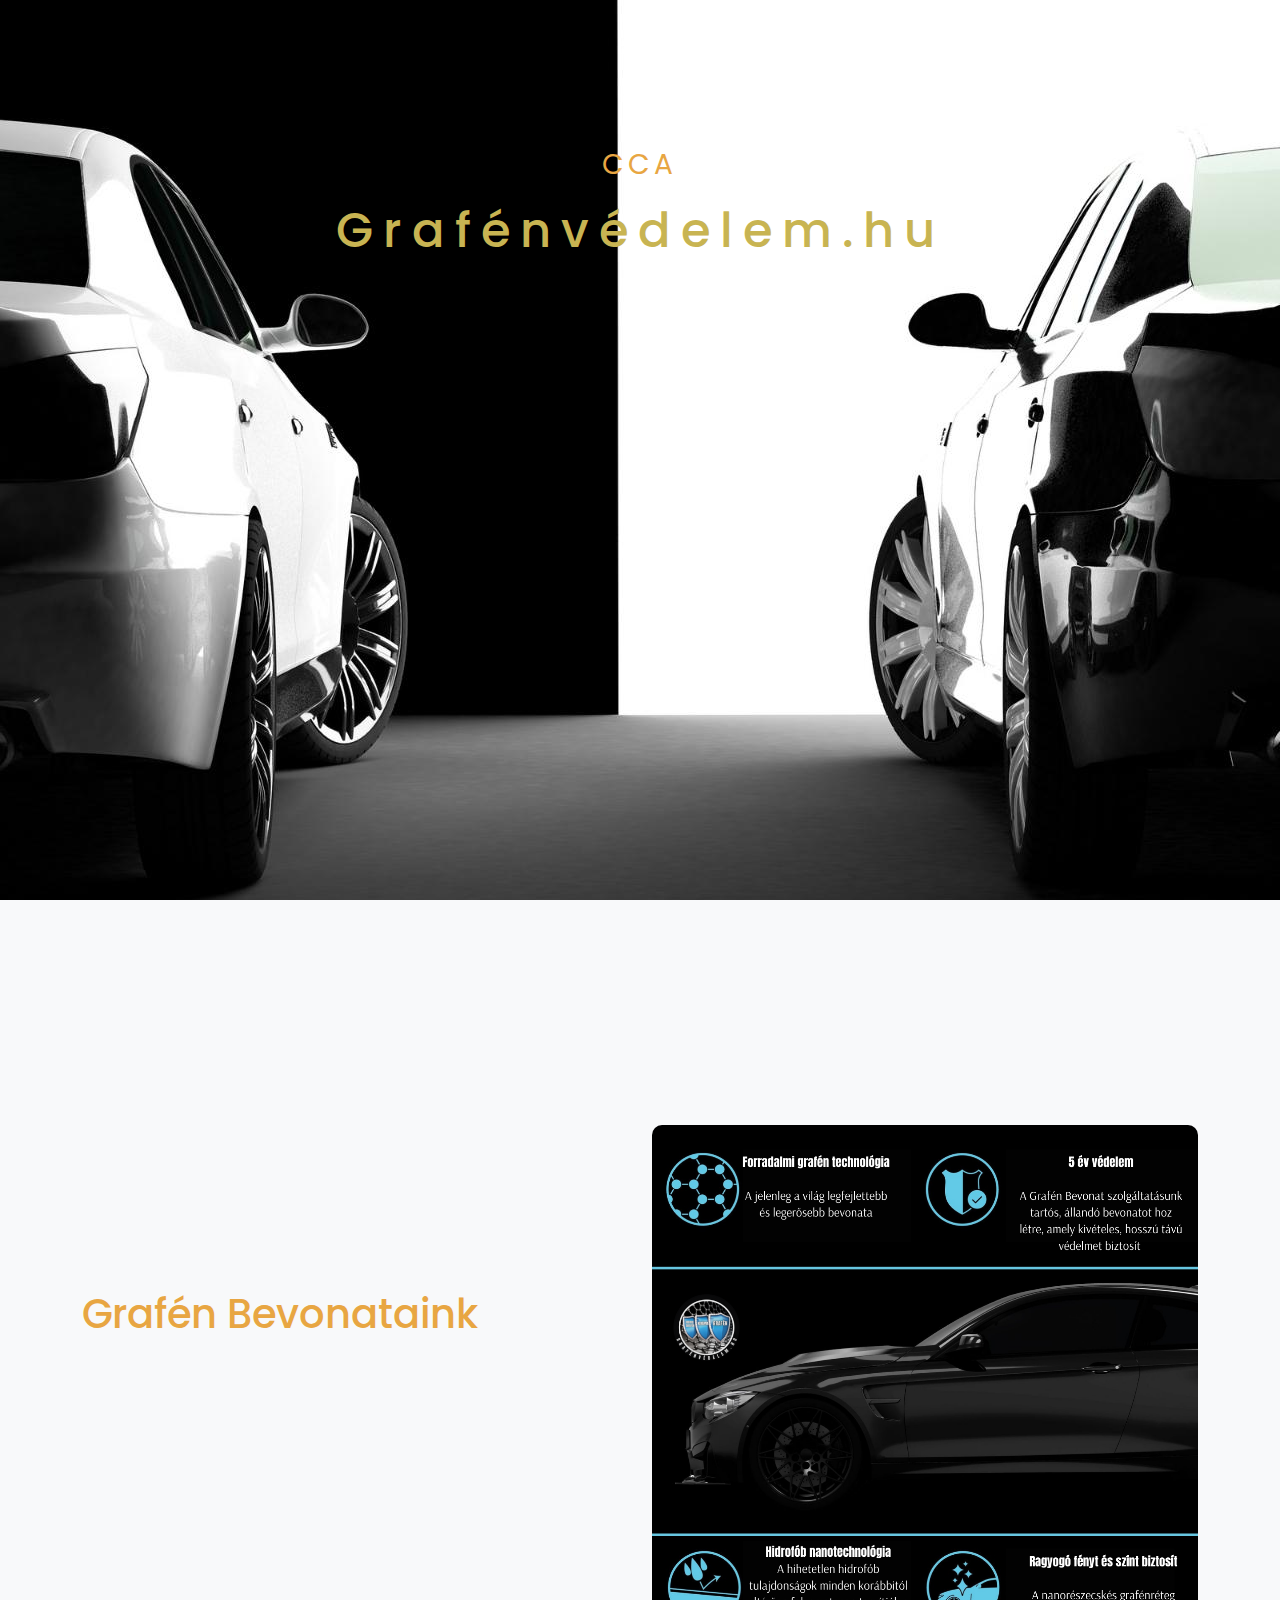
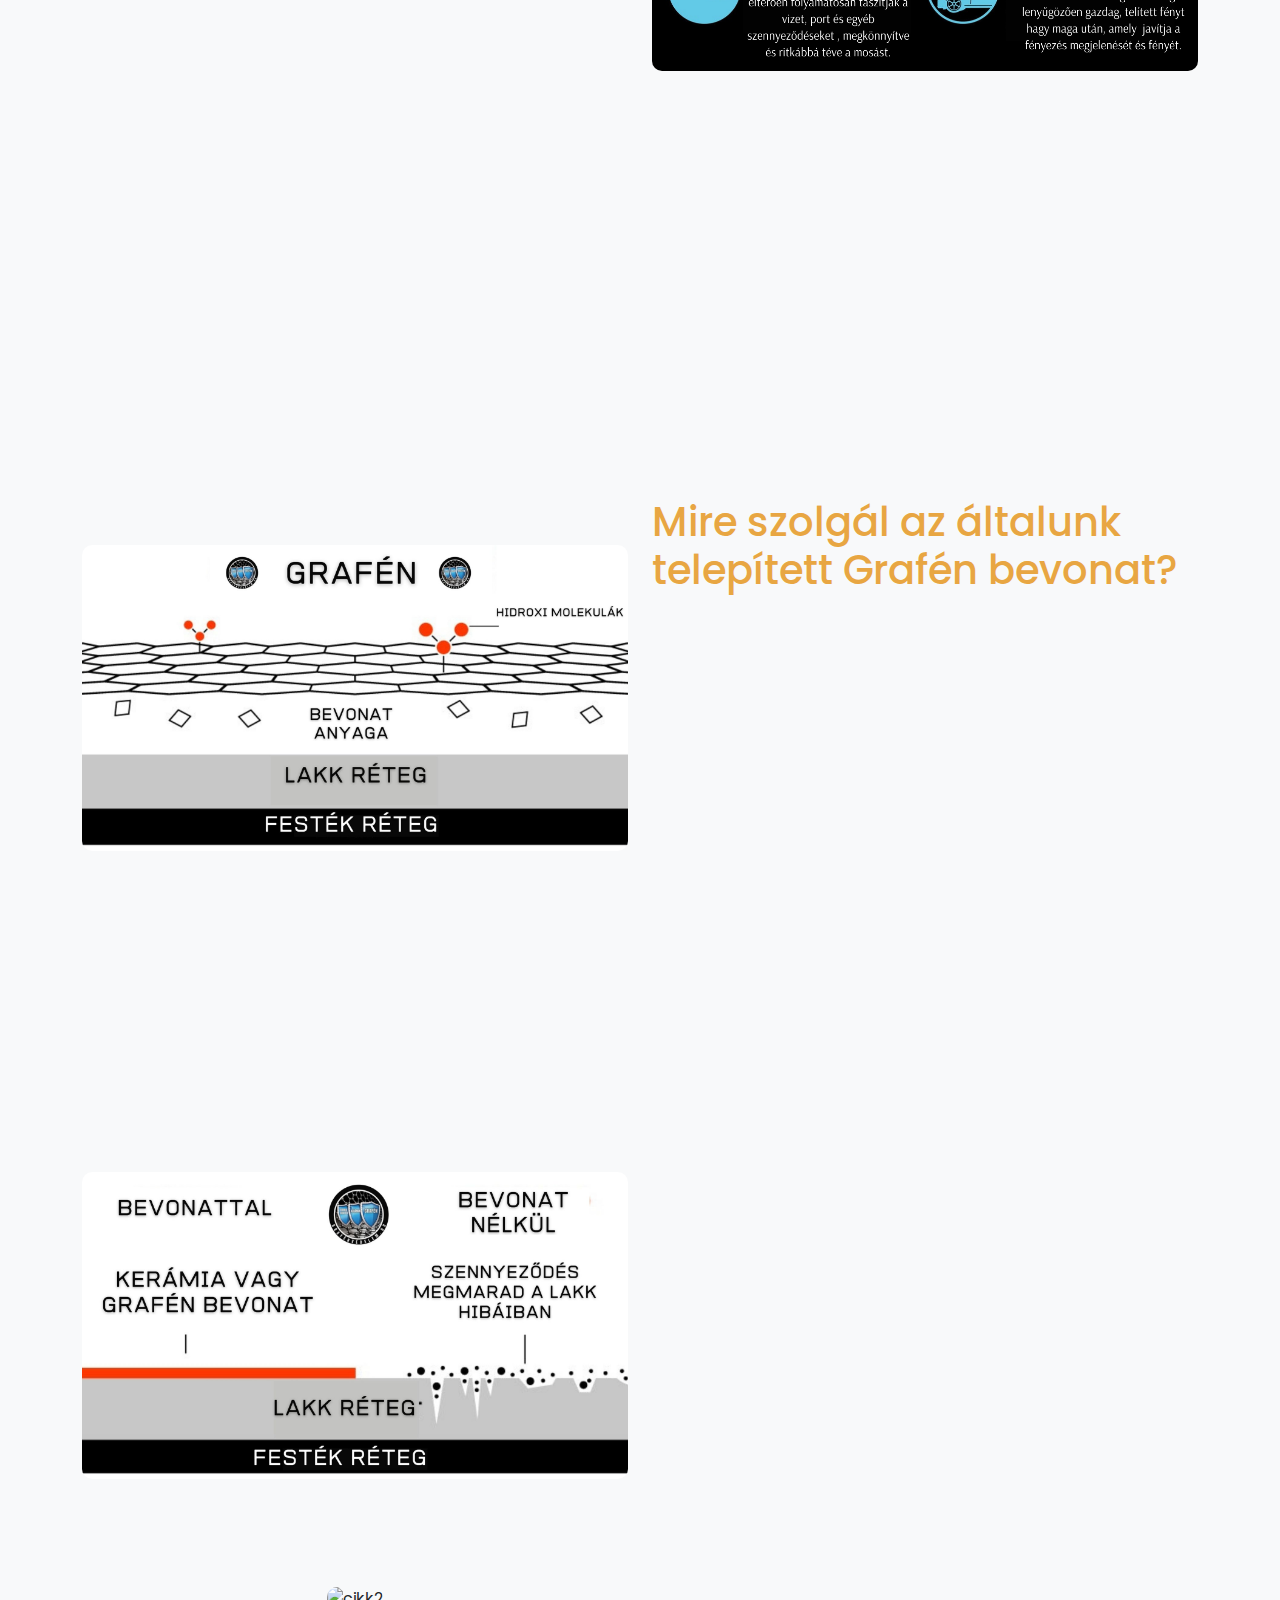
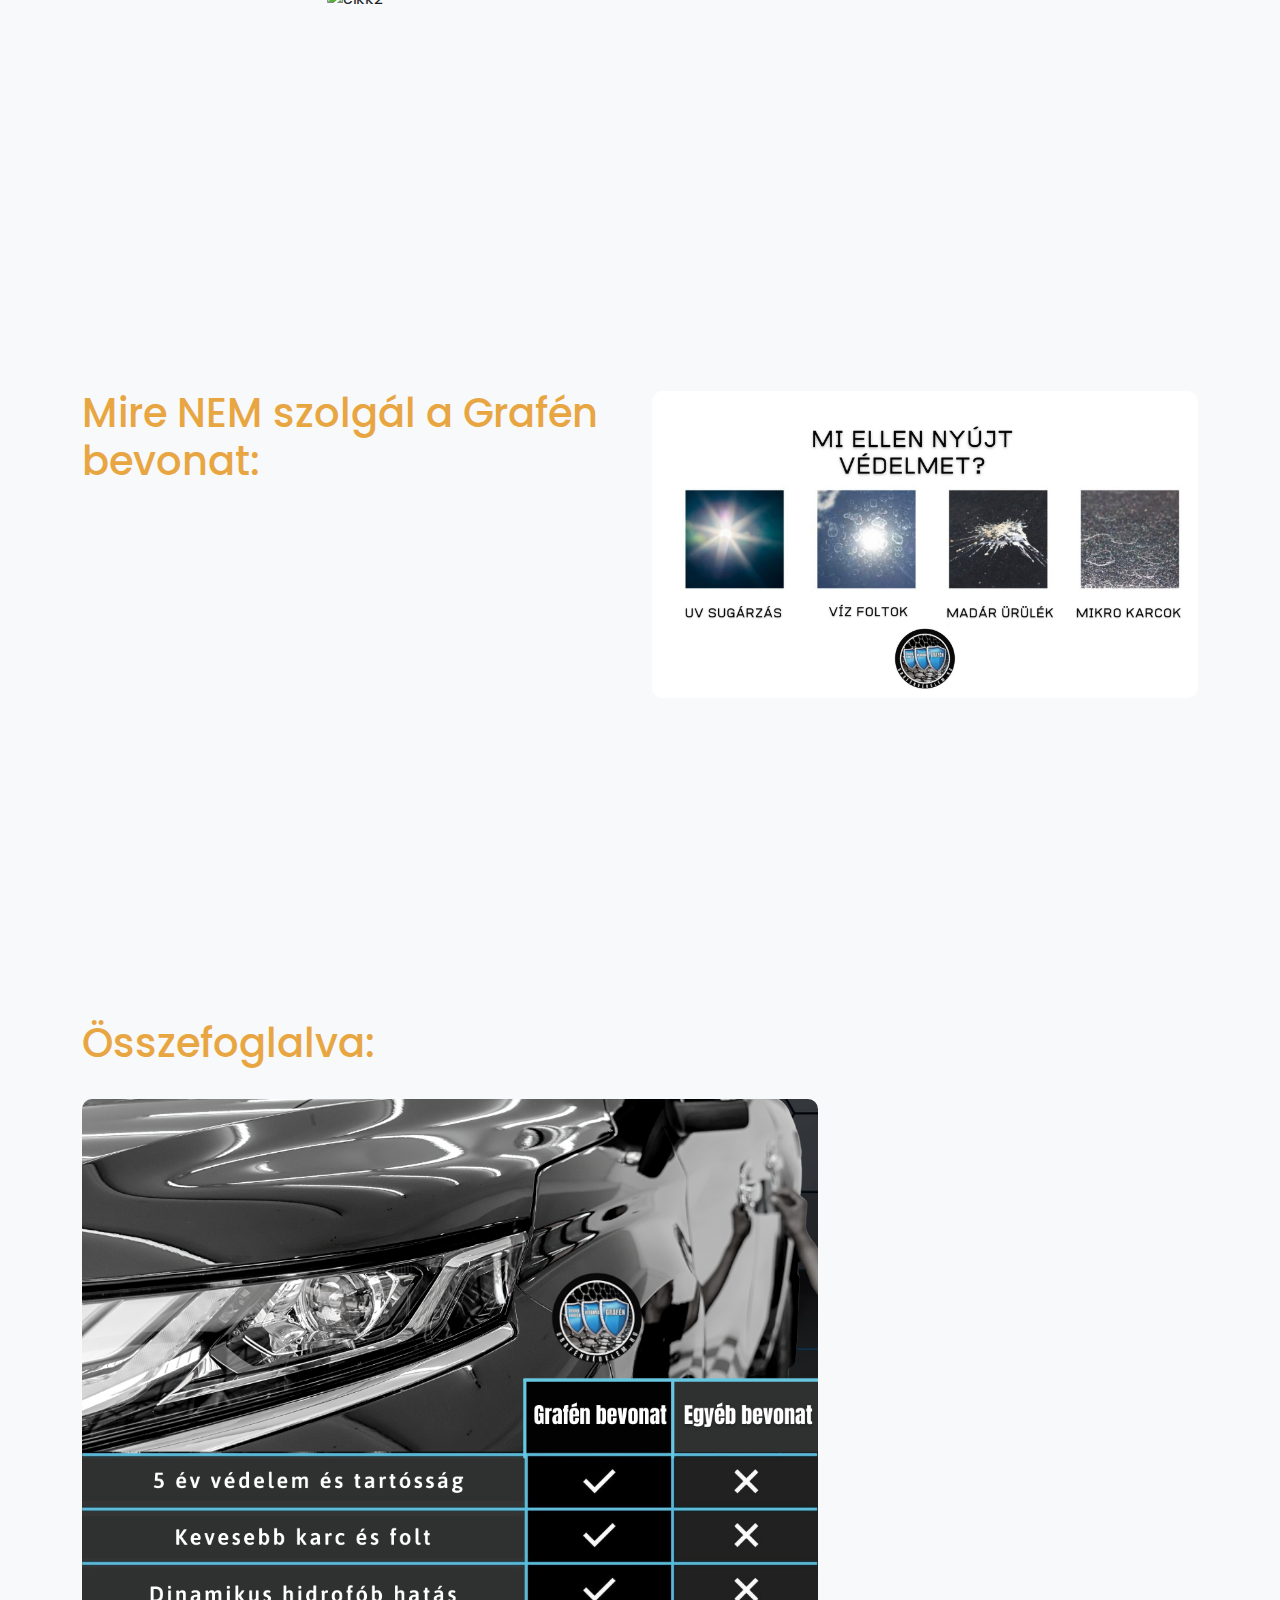
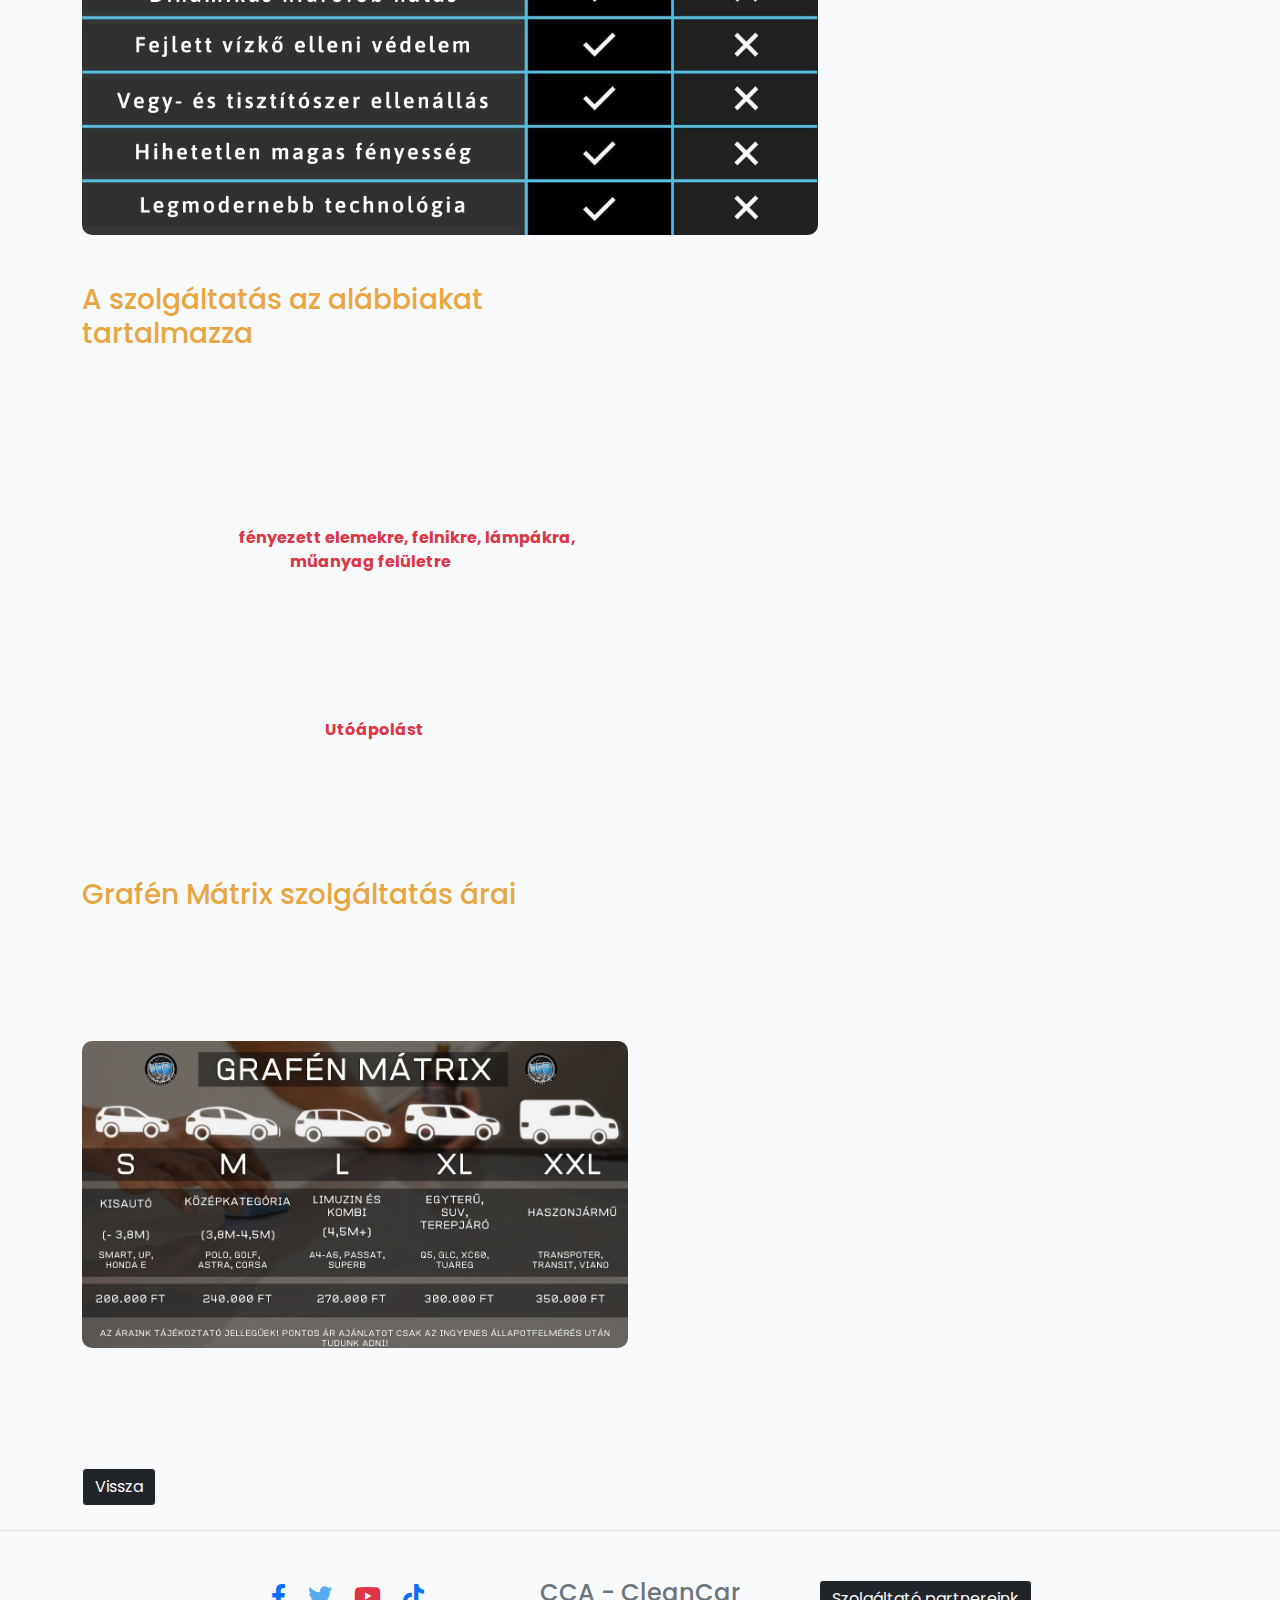
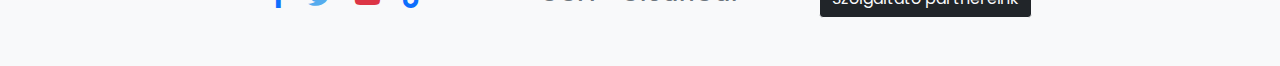
==== grafen.html @ 10a8fc4f "little changed" ====
<!DOCTYPE html>
<html lang="hu">
<head>
  	<title>New Site</title>
  	<meta charset="utf-8">
  	<meta name="viewport" content="width=device-width, initial-scale=1">
  	<link rel="stylesheet" href="css/font-awesome.min.css">
  	<link rel="stylesheet" href="css/bootstrap.min.css">
	
<!-- Vendor CSS Files -->
  <link href="vendor/aos/aos.css" rel="stylesheet">
	
	<link rel="stylesheet" href="css/main.css">
</head>
<body class="bg-light">
	
<!-- Home Section Start -->
	<section class="main py-5">
		<div class="container-lg justify-content-center py-5">
			<div class="row justify-content-center py-5">
				<div class="col-lg-8 text-center">
					<p class="banner-text">CCA</p>
					<h1 class=" mb-5 text-banner">Grafénvédelem.hu</h1>
					
				</div>
			</div>
		</div>
	</section>
<!-- Home Section End -->
	
<!-- SERVICES SECTION START -->
    <section class="home py-5" id="grafen">
        <div class="container-lg">
            <div class="row min-vh-100 align-items-center align-content-center">
                <div class="col-md-6 mt-5 mt-md-0">
                    <div class="home-img text-center">
                      <img src="img/img/grafen/garfen cikk abra1.png" alt="cikk1" width="1080" height="1080" class="mw-100 img-fluid">  
                    </div>
                </div>
                <div class="col-md-6 mt-5 mt-md-0 order-md-first">
                    <div class="home-text">
						<h3 class="fs-1">Grafén Bevonataink</h3>
                       <p class="text-light">Grafén Mátrix bevonatunk lenyűgöző csillogást eredményez, egy olyan felületet, amelyet észrevehetően könnyebb tisztítani, és minimális karbantartást igényel. Ez egy tartós bevonatkezelés, ami a telepítés után folyamatos, kézzelfogható eredményeket szolgáltat. Ezt az eredményt tovább erősíti a folyamatos-, következetes és szakszerű tisztítás és karbantartás.</p>
                    </div>
                </div>
            </div>
			 <div class="row min-vh-100 align-items-center align-content-center">
                <div class="col-md-6 mt-5 mt-md-0">
                    <div class="home-img text-center">
                      <img src="img/img/grafen/lakk_grafen.jpg" alt="cikk2" width="800" height="600" class="mw-100 img-fluid">  
                    </div>
                </div>
                <div class="col-md-6 mt-5 mt-md-0">
                    <div class="home-text">
						<h3 class="fs-1">Mire szolgál az általunk telepített Grafén bevonat?</h3>
						
                       	<p class="text-light">A Grafén Bevonat segítségével hihetetlenül nagy teljesítményű bevonatot várhatunk el, amely a fényesség felső 99 százalékával, rendkívül nagy tartóssággal és hihetetlen hidrofób tulajdonsággal, valamint nagyon egyszerű karbantartással és tisztítással rendelkezik.</p>
						
						<p class="text-light">Mivel a grafén atomok olyan erősen kötődnek egymáshoz, hogy ezek az attribútumok desztillálódnak, és olyan bevonatot hoznak létre, amely megnöveli a kopásállóságot, elősegíti a jobb tapadást több különböző felülethez (festék, üveg, fém, műanyag stb.) valamint növekszik az élettartam. Ez valóban egy univerzális bevonat, amely hihetetlen teljesítménnyel rendelkezik.</p>
                    </div>
                </div>
            </div>
			<div class="row align-items-center align-content-center py-4">
                <div class="col-md-6 mt-5 mt-md-0">
                    <div class="home-img text-center">
                      <img src="img/img/grafen/lakkszennyezodes.jpg" alt="cikk2" width="800" height="600" class="mw-100 img-fluid">  
                    </div>
                </div>
                <div class="col-md-6 mt-5 mt-md-0">
                    <div class="home-text">
						<h3 class="fs-1 text-white"></h3>
						
                       	<p class="text-light">A karbantartás nagyon egyszerű a bevonat fokozott vegyszerállóságának köszönhetően, és nagyobb ellenállást jelent a vízfoltokkal, a madárürülékkel és egyéb környezeti hatásokkal (só, vegyszerek, stb) szemben.</p>
						
						<p class="text-light">A tisztítás könnyű és egyszerű a rendkívül magas vízzel való érintkezési szög miatt, amely öntisztító hatást eredményez, és könnyebben eltávolítja a szennyeződéseket. A szennyeződések egyébiránt nehezebben tapadnak a felülethez, mivel a grafén természetes képessége, hogy egységes bevonatot hoz létre.</p>
                    </div>
                </div>
        	</div>
			<div class="row align-items-center align-content-center py-4">
                <div class="col-md-6 mt-5 mt-md-0">
                    <div class="home-img text-center">
                      <img src="img/img/grafen/vízzelerintkezesiszog.jpg" alt="cikk2" width="1800" height="1012" class="mw-100 img-fluid">  
                    </div>
                </div>
                <div class="col-md-6 mt-5 mt-md-0">
                    <div class="home-text">
						<h3 class="fs-1 text-white"></h3>
						
                       	<p class="text-light">A nagy nyomású vízzel való érintkezési szög nagyobb, gyöngyszerű vízcseppek kisebb méretűek, és elősegítik a felületről történő legördülést. Ezek a legördülő vízcseppek pedig könyebbe lehúzzák a koszt, a szennyeződést. A mosás egyszerűbb, kevesebb időt és erőfeszítést igényel.</p>
                    </div>
                </div>
        	</div>
			 <div class="row min-vh-100 align-items-center align-content-center">
                <div class="col-md-6 mt-5 mt-md-0">
                    <div class="home-img text-center">
                      <img src="img/img/grafen/miellennyujtvedelmet.jpg" alt="cikk1" width="1800" height="1012" class="mw-100 img-fluid">  
                    </div>
                </div>
                <div class="col-md-6 mt-5 mt-md-0 order-md-first">
                    <div class="home-text">
						<h3 class="fs-1">Mire NEM szolgál a Grafén bevonat:</h3>
                       <p class="text-light">Nem szabad elvárni, hogy bármely grafénbevonat bármilyen felületen teljesen karcmentes, maratás-, vízfolt- és szennyeződésbiztos bevonatot biztosítson. Ezek a bevonatok a technológia lenyűgöző teljesítményei, de nem bírják az elhanyagolást, a nem rendeltetésszerű használatot. (erről a kocsi átvételekor részletes tájokoztatót biztosítunk) Enyhébb fizikai behatások ellen biztosítja a védelmet, de a durva karcok ellen (más, hamis reklámokkal ellentétben) nem fog védelmet nyújtani.</p>
                    </div>
                </div>
            </div>
			<div class="row align-items-center">
                <div class="col-md-8 mt-5 mt-md-0">
                    <div class="home-text">
						<h3 class="fs-1 py-4">Összefoglalva:</h3>
                       	<div class="home-img text-center">
                      <img src="img/img/grafen/grafen cikk abra 2.png" alt="cikk1" width="1080" height="1080" class="mw-100 img-fluid">  
                    	</div>
                    </div>
                </div>
			</div>
			<div class="row py-5">
				<div class="col-md-6 mt-5 mt-md-0">
					<div class="list-text">
						<h3>A szolgáltatás az alábbiakat tartalmazza</h3>
						<p class="text-light"><i class="fas fa-circle"></i> Az autó több lépcsős tisztítása.</p>
						<p class="text-light"><i class="fas fa-circle"></i>	Teljes több lépcsős autókozmetika gyurmázás, mélytisztítás és zsírtalanítás.</p>
						<p class="text-light"><i class="fas fa-circle"></i>	Egy vagy több lépcsős polírozás (szükség esetén fényezés korrekció).</p>
						<p class="text-light"><i class="fas fa-circle"></i>	Bevonat felvitele <strong class="text-danger">fényezett elemekre, felnikre, lámpákra,</strong> valamint az összes optikai <strong class="text-danger">műanyag felületre</strong> (külön igény esetén további felületekre is).</p>
						<p class="text-light"><i class="fas fa-circle"></i>	Bevonat eloszlatása és a felesleg visszatörlése a felületről.</p>
						<p class="text-light"><i class="fas fa-circle"></i>	A bevonat pihentetése.</p>
						<p class="text-light"><i class="fas fa-circle"></i>	A szolgáltatás továbbiakban tartalmaz még tájékoztató átadását, illetve két alkalommal történő <strong class="text-danger">Utóápolást</strong> amelyet fél évente célszerű megtenni.</p>
					</div>
				</div>
			</div>
			<div class="row py-5">
				<div class="col-md-6 mt-5 mt-md-0">
					<div class="list-text">
						<h3>Grafén Mátrix szolgáltatás árai</h3>
					  	<p class="small text-light"><i class="fas fa-star-of-life"></i> &nbsp;az árak  tájékoztató jellegűek, nem számítanak hivatalos árajánlatnak, a kategóriaválasztás jogát az autók sokszínűségére való tekintettel fenntartjuk. Amennyiben a kategória és az állapot (+10-20% eltérést jelenthet) helyesen kerül kiválasztásra, úgy a várható bruttó ár egy elvi maximum árat jelöl. Ezért kérje INGYENES állapotfelmérésünk és részletes árajánlatunk!</p>
					</div>
					<div class="home-img text-center">
                      <img src="img/img/grafen/grafen arak.jpg" alt="cikk1" width="1197" height="1197" class="mw-100 img-fluid">  
                    </div>
				</div>
			</div>
          </div>
    </section>
	<div class="container-lg py-4">
		<div class="row align-item-center">
			<div class="col-lg-3 col-md-6">
				<a href="index.html" class="btn btn-outline-light bg-dark">Vissza</a>
			</div>
		</div>
	</div>
<!-- SERVICES SECTION END -->
	
<!-- FOOTER SECTION START -->
	<footer class="footer border-top bg-gradient justify-content-center">
		<div class="container-lg py-4">
			<div class="row justify-content-center text-center">
				<div class="col-lg-3 col-md-6 py-4">
			 		<div class="social-links m-0 fs-4">
                         <!-- Facebook -->
					  <a href="#" class="me-3"><i class="fab fa-facebook-f"></i></a>
						
                         <!-- Twitter -->
					  <a href="#" class="me-3"><i class="fab fa-twitter"></i></a>
						
						<!-- YouTube -->
                      <a href="#" class="text-danger me-3"><i class="fab fa-youtube"></i></a>
                         <a href="#" class="me-3"><i class="fab fa-tiktok"></i></a>
                    </div>
				</div>
				<div class="col-lg-3 col-md-6 py-4">
			 		<div class="logos-text m-0 fs-4 text-light">
                         <h4 class="text-muted">CCA - CleanCar</h4>
                    </div>
				</div>
				<div class="col-lg-3 col-md-6 py-4">
			 		<div class="footer-button m-0 fs-4">
                         <a href="#" class="btn btn-outline-light bg-dark">Szolgáltató partnereink</a>
                    </div>
				</div>
			</div>
		</div>
</footer>
<!-- FOOTER SECTION END -->

 

<!-- Vendor JS Files -->
<script src="js/bootstrap.bundle.min.js"></script>
<script src="vendor/aos/aos.js"></script>
</body>
</html>
---- css/main.css ----
@import url('https://fonts.googleapis.com/css2?family=Poppins:wght@200;300;400&display=swap');

* {
	box-sizing: border-box;
	margin: 0;
	padding: 0;
	font-family: 'Poppins', sans-serif;
}

body {
	background: url("../img/img/12.png");
}

.main {
	background:url("../img/img/kezdokep3.jpg") no-repeat center;
	max-width: 100vw;
	height: 100vh;
}

.banner-text {
	color: rgba(232,166,66,1.00);
	font-size: 1.75rem;
	letter-spacing: 5px;
}

.text-banner {
	color: rgba(200,180,82,1.00);
	font-size: 3rem;
	letter-spacing: 10px;
}


h2 {
  color: black;
	width: 100%;
  white-space: nowrap;
  overflow: hidden;
  animation: animtext 4s steps(80, end); 
  transition: all cubic-bezier(0.1, 0.7, 1.0, 0.1);
}

h3 {
	color: rgba(232,166,66,1.00);
}

img {
	border-radius: 10px;
}

.fa-twitter {
	color: #55acee;
}

@keyframes animtext { 
  from {
      width: 0;
     transition: all 2s ease-in-out;
  } 
}

.banner-text {
}
.text-banner {
}
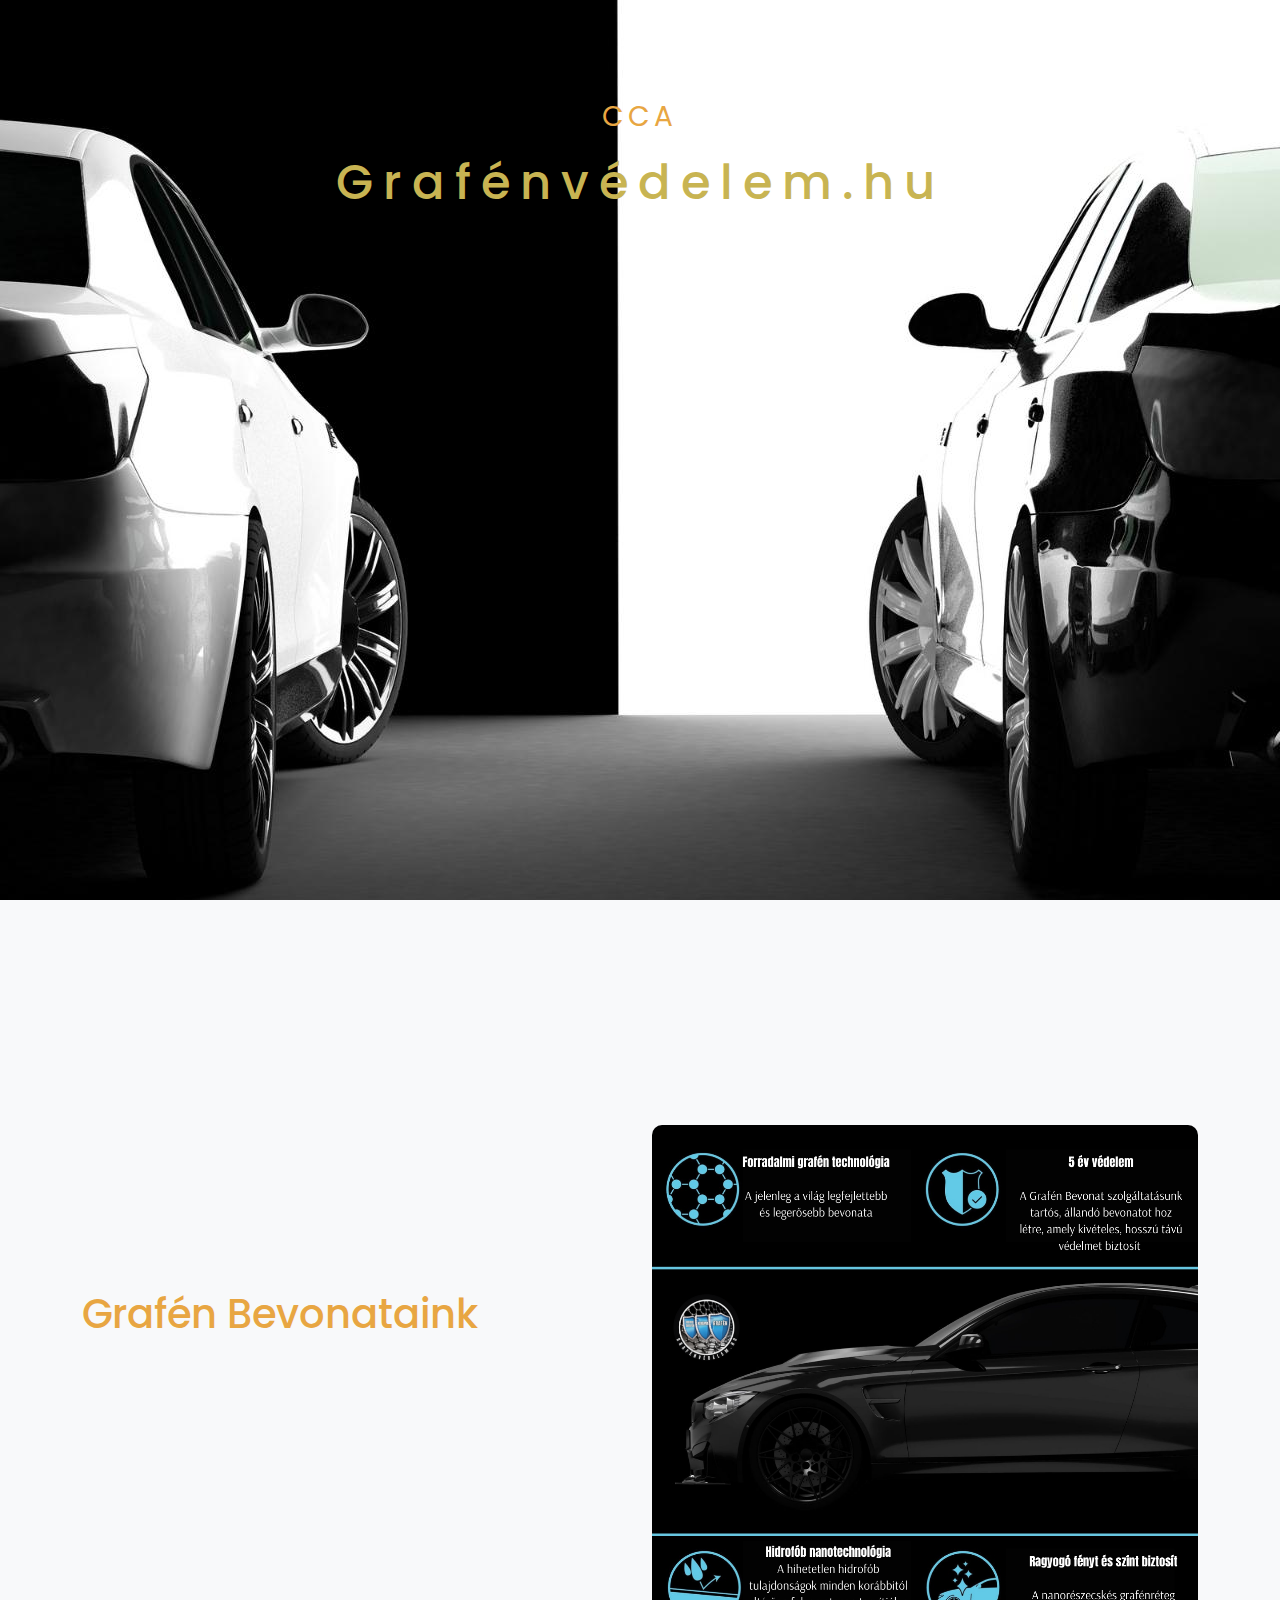
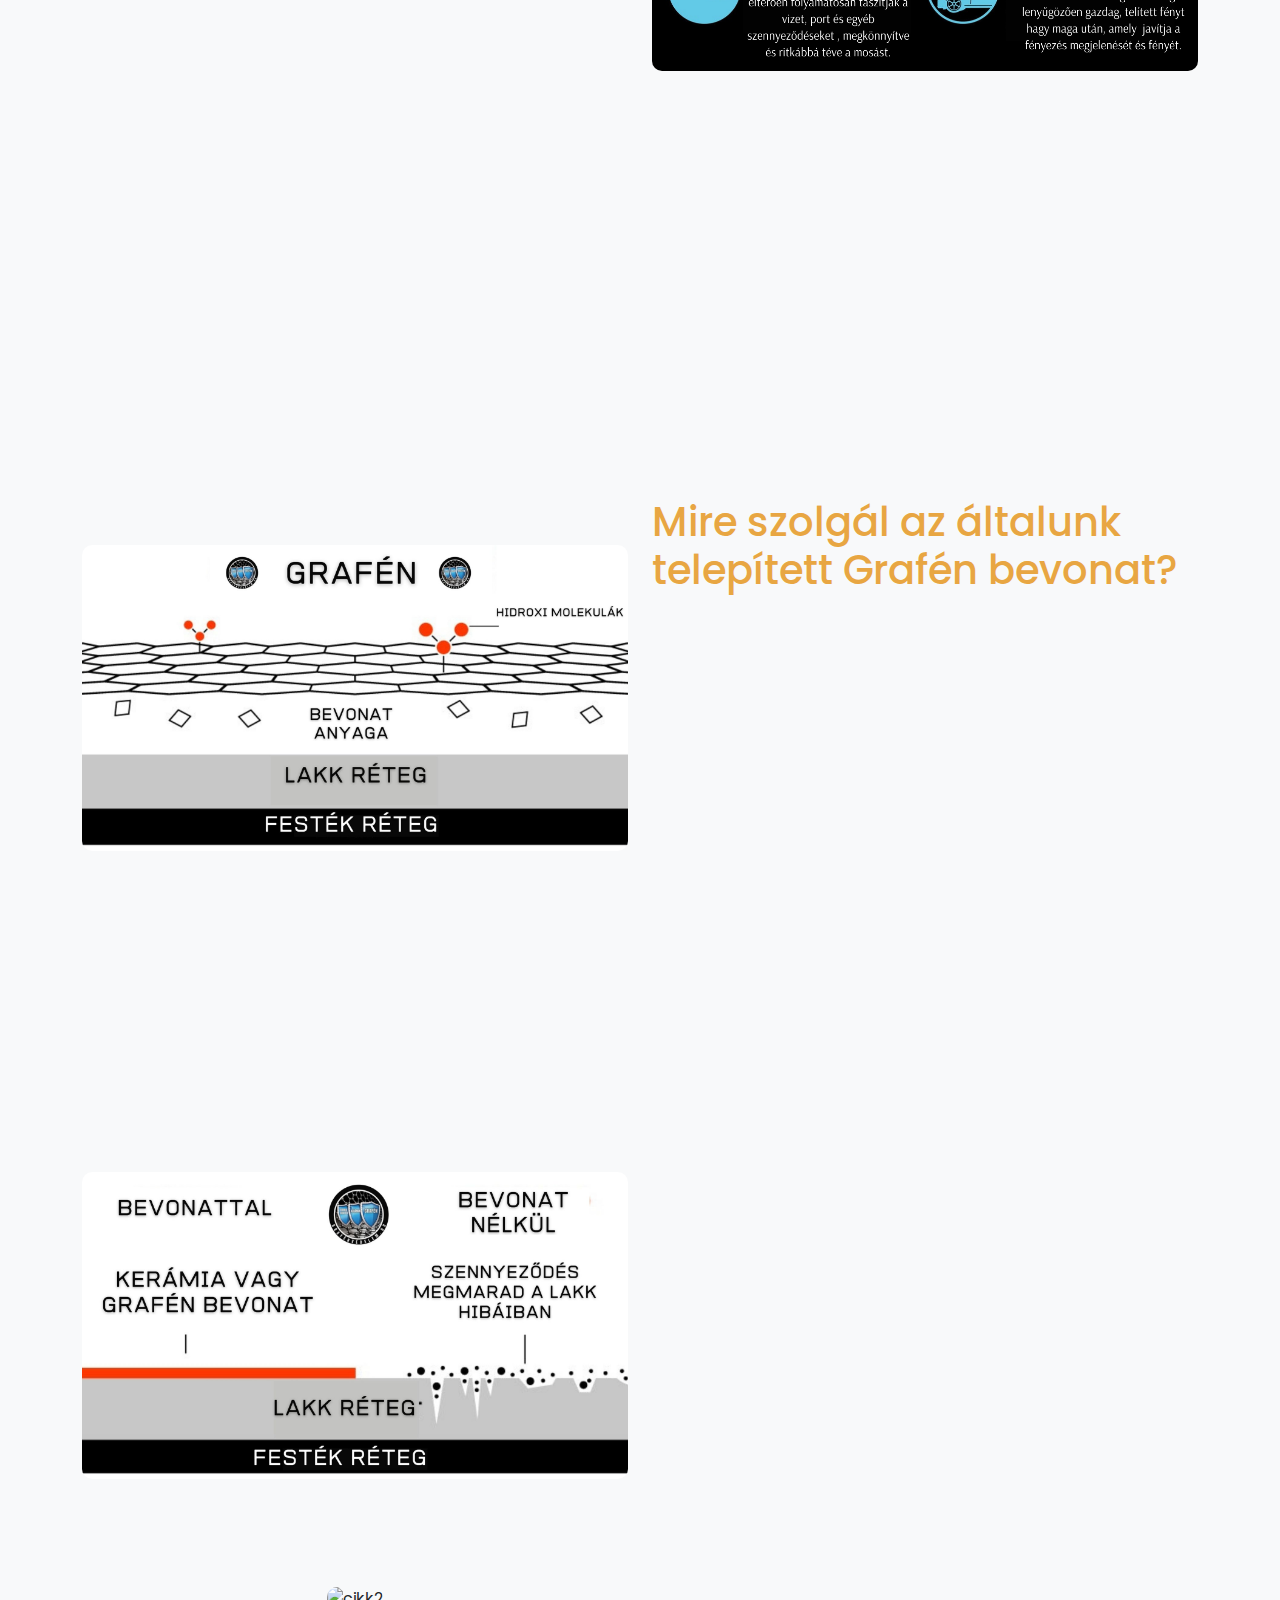
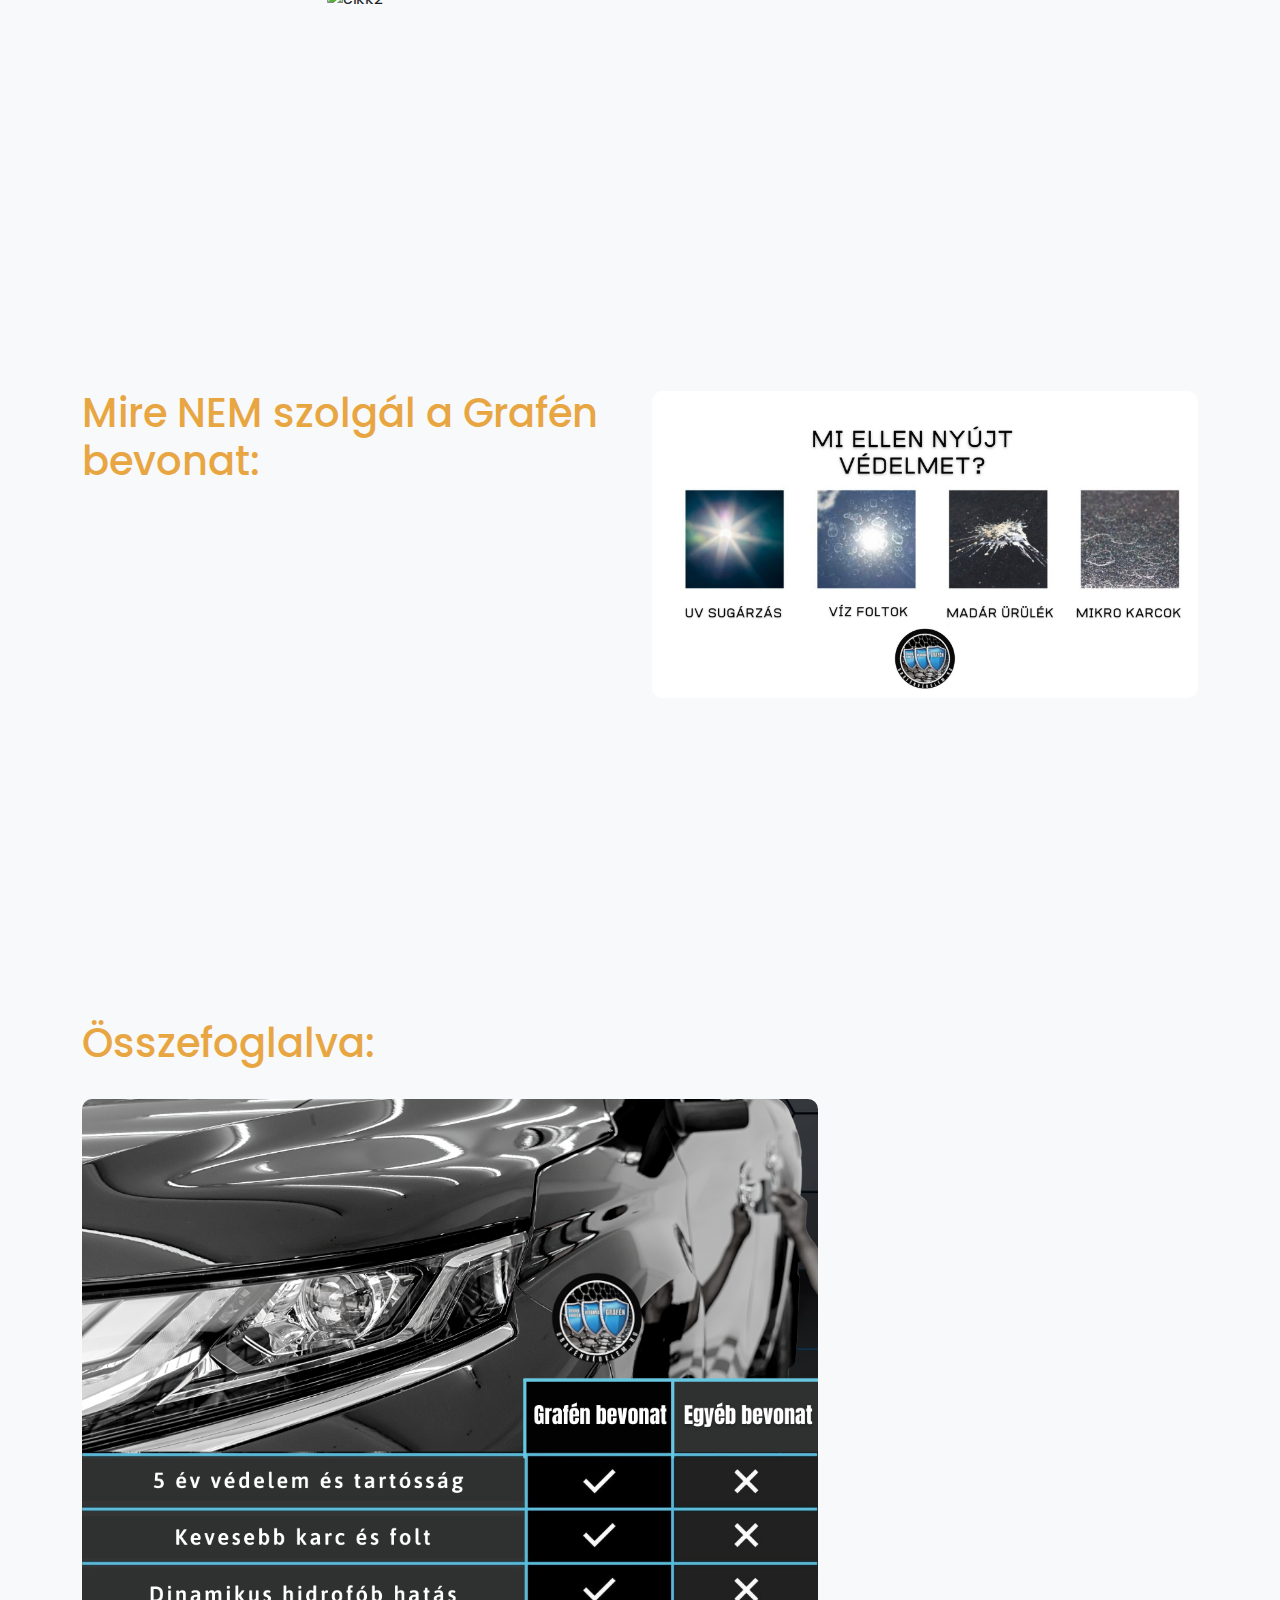
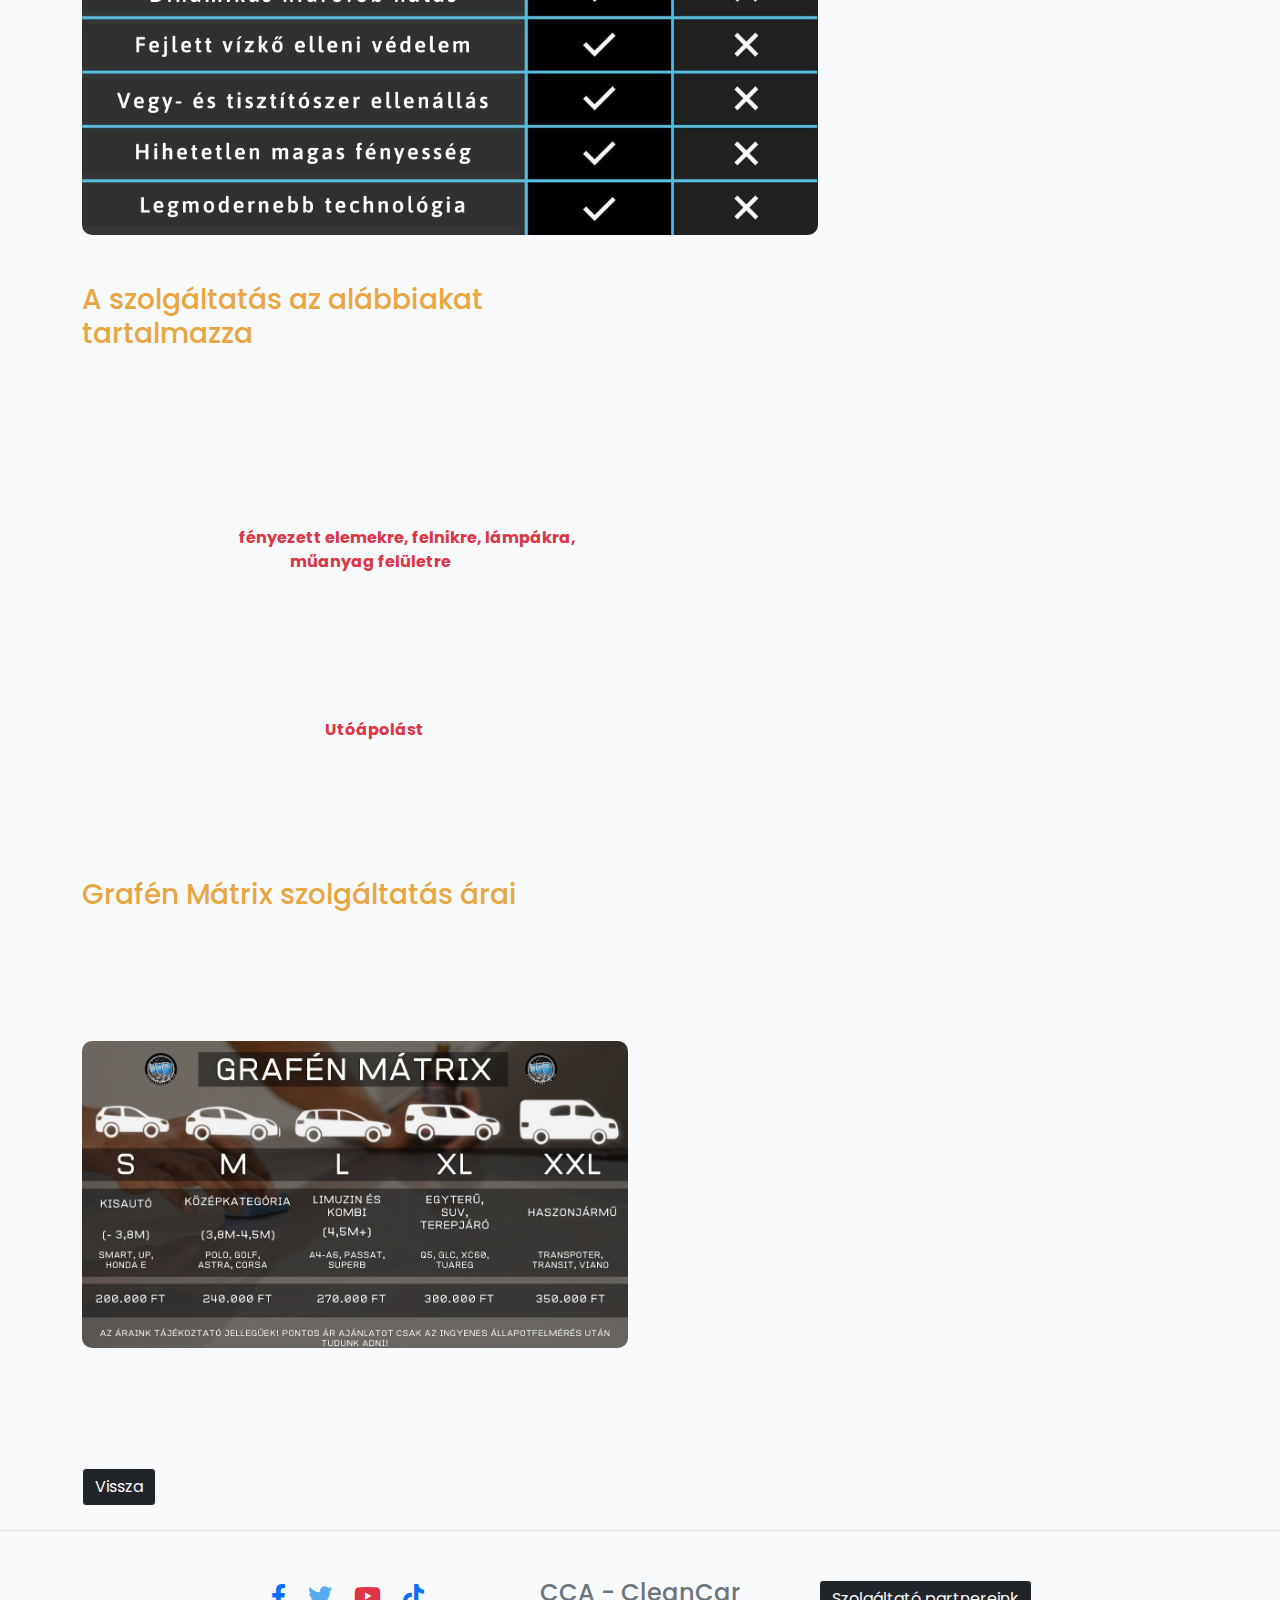
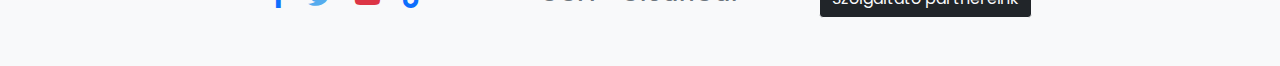
==== commit cf6303a1: "little changed" ====
--- a/grafen.html
+++ b/grafen.html
@@ -15,7 +15,7 @@
 <body class="bg-light">
 	
 <!-- Home Section Start -->
-	<section class="main py-5">
+	<section class="main">
 		<div class="container-lg justify-content-center py-5">
 			<div class="row justify-content-center py-5">
 				<div class="col-lg-8 text-center">
--- a/css/main.css
+++ b/css/main.css
@@ -1,4 +1,3 @@
-
 @import url('https://fonts.googleapis.com/css2?family=Poppins:wght@200;300;400&display=swap');
 
 * {
@@ -13,7 +12,7 @@
 }
 
 .main {
-	background:url("../img/img/kezdokep3.jpg") no-repeat center;
+	background: url("../img/img/kezdokep3.jpg") fixed no-repeat center;
 	max-width: 100vw;
 	height: 100vh;
 }
@@ -29,6 +28,7 @@
 	font-size: 3rem;
 	letter-spacing: 10px;
 }
+
 
 
 h2 {
@@ -59,7 +59,22 @@
   } 
 }
 
-.banner-text {
+@media screen and (max-width: 576px) {
+	.text-banner {
+		font-size: 1.7rem;
+		letter-spacing: 1px;
+	}
+	
+	.main {
+	height: 400px;
+	background-size: cover;
+	background-position: center;
+  	display: table;
+  	text-align: center;
+    width: 100vw;
+	}
+	
+	
 }
-.text-banner {
+.text-h1 {
 }
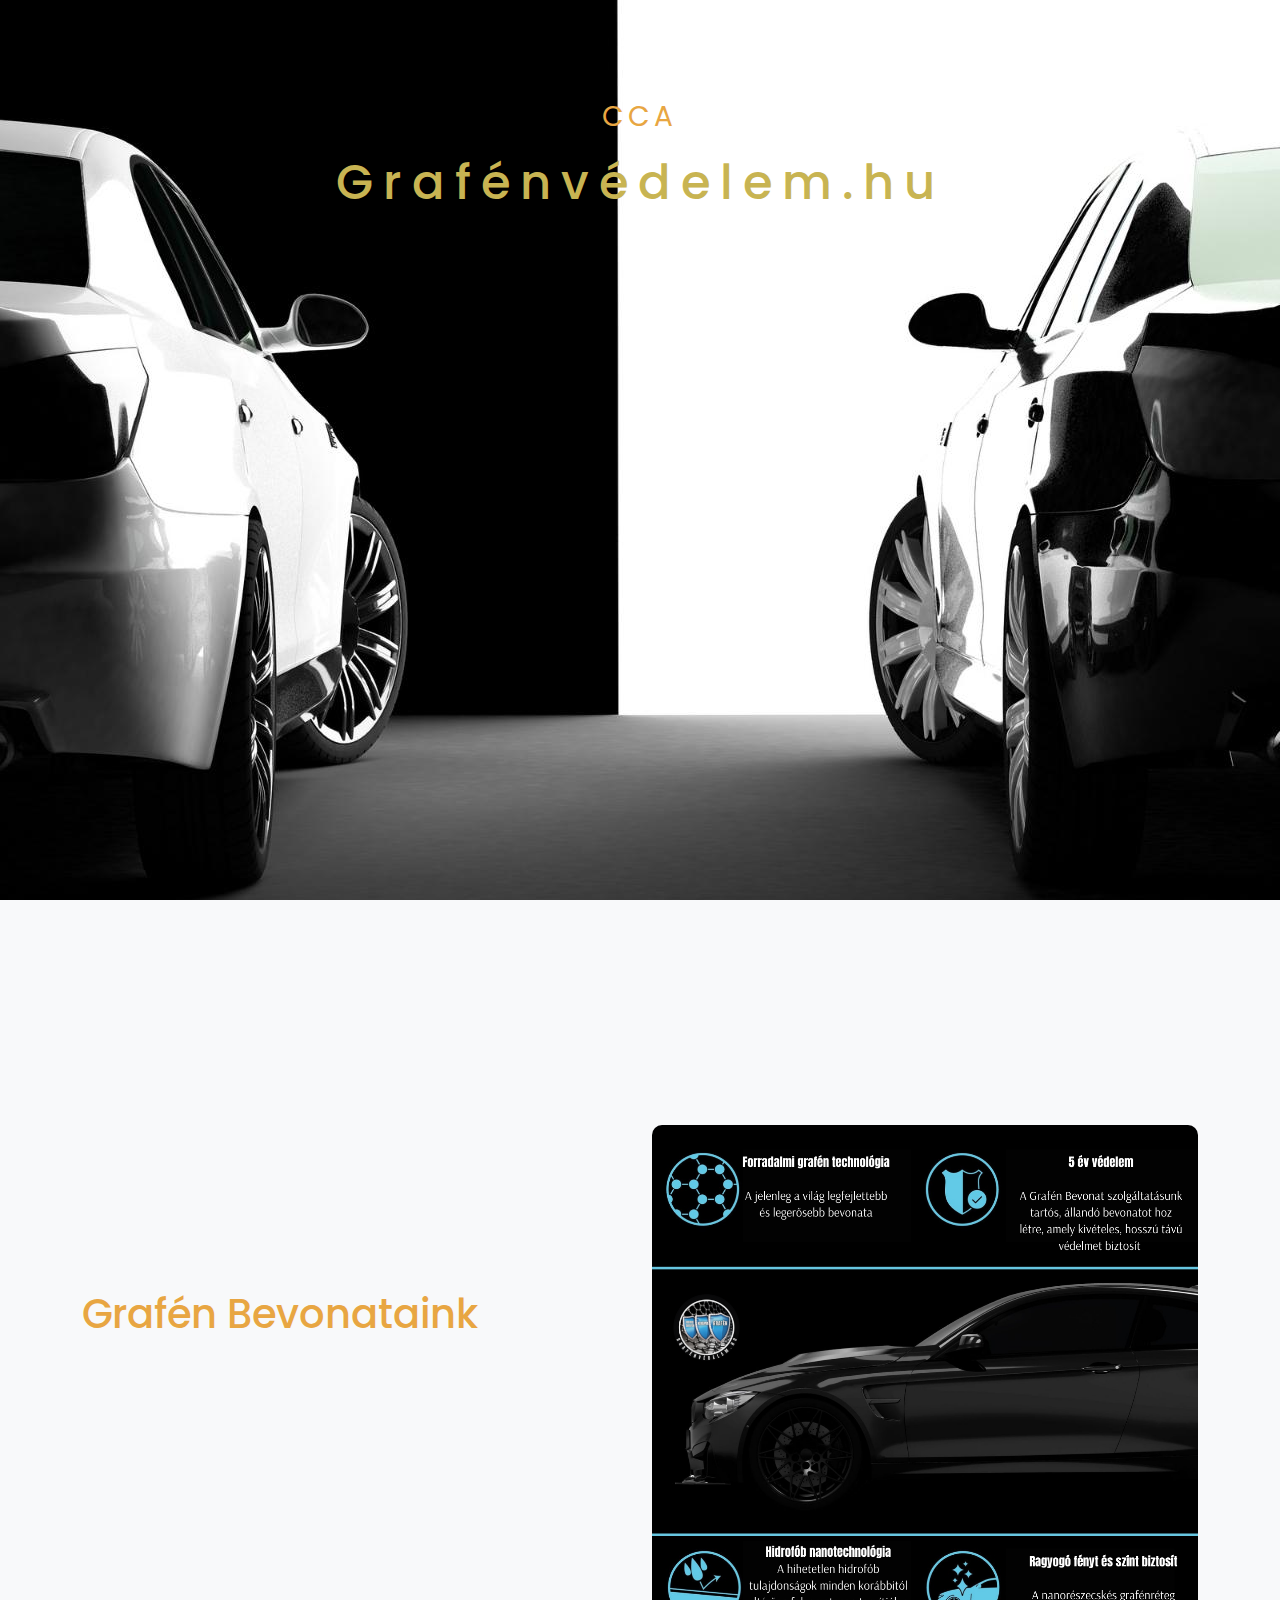
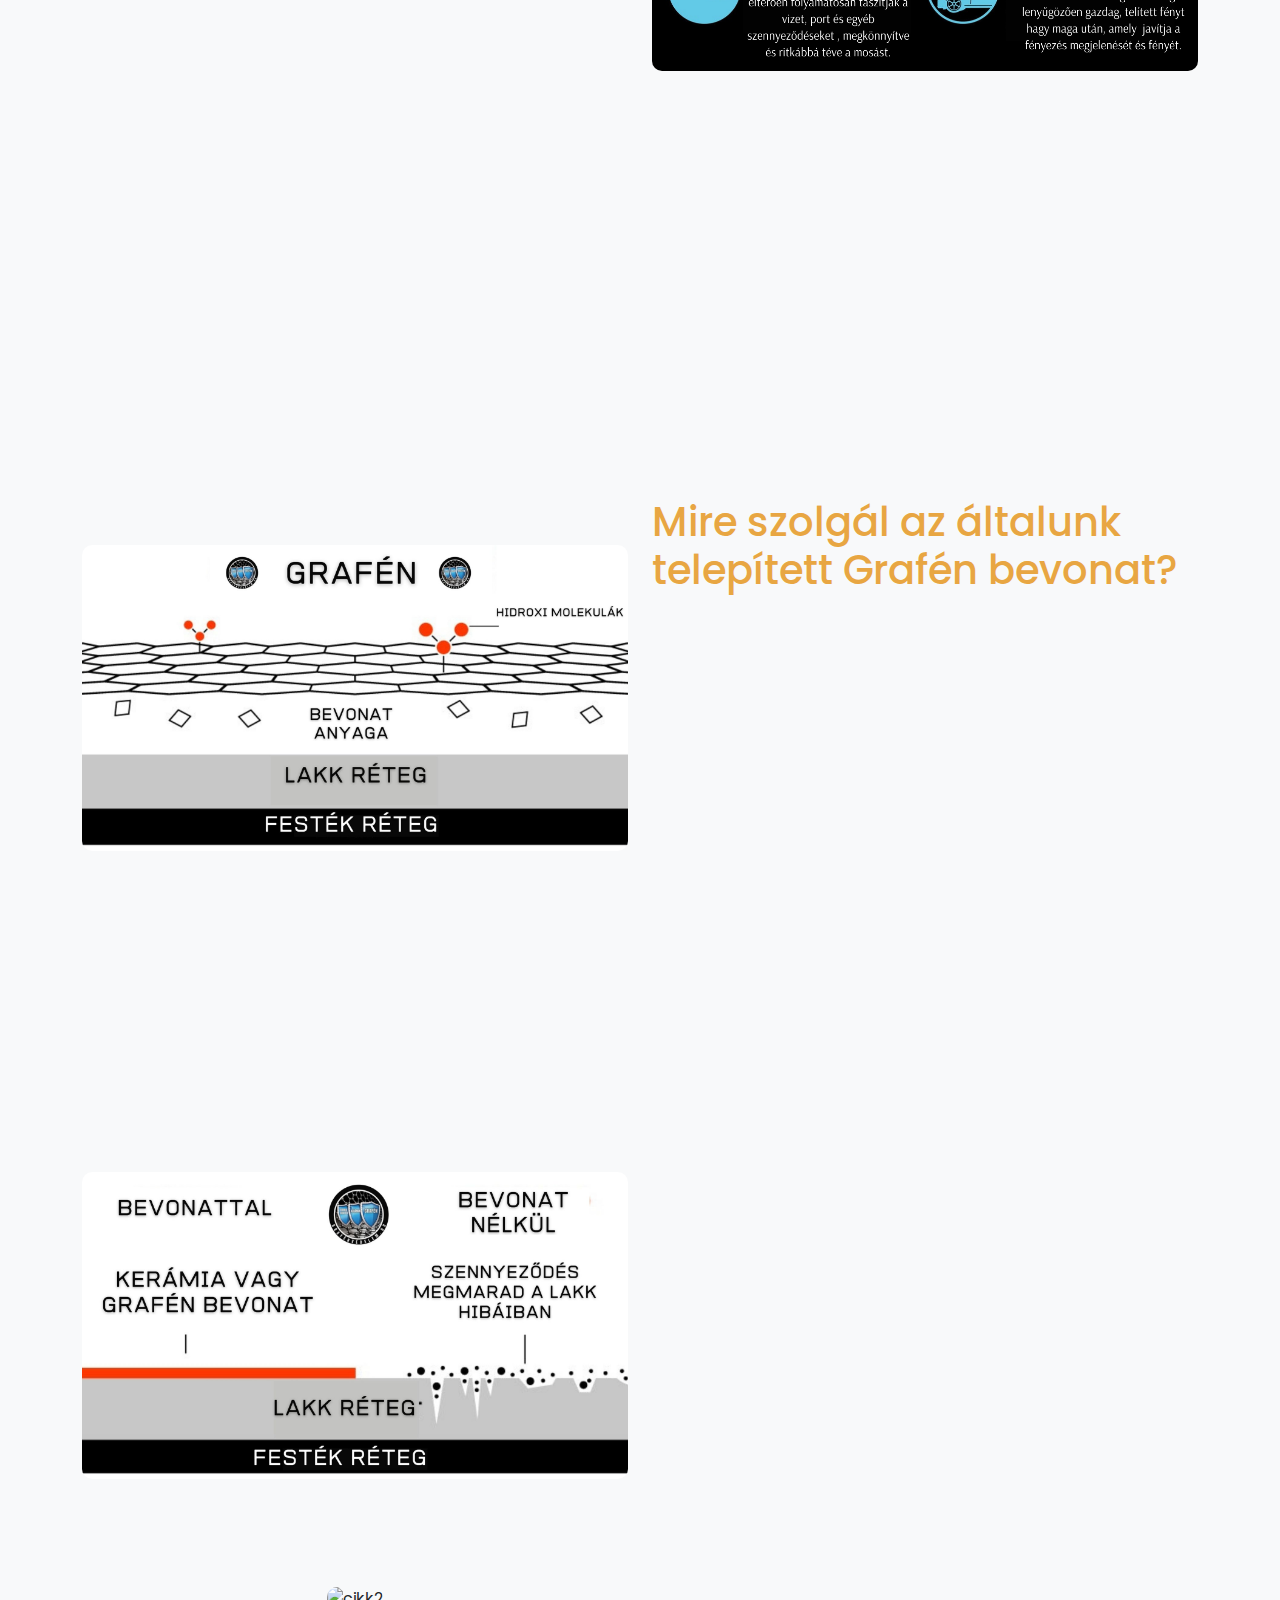
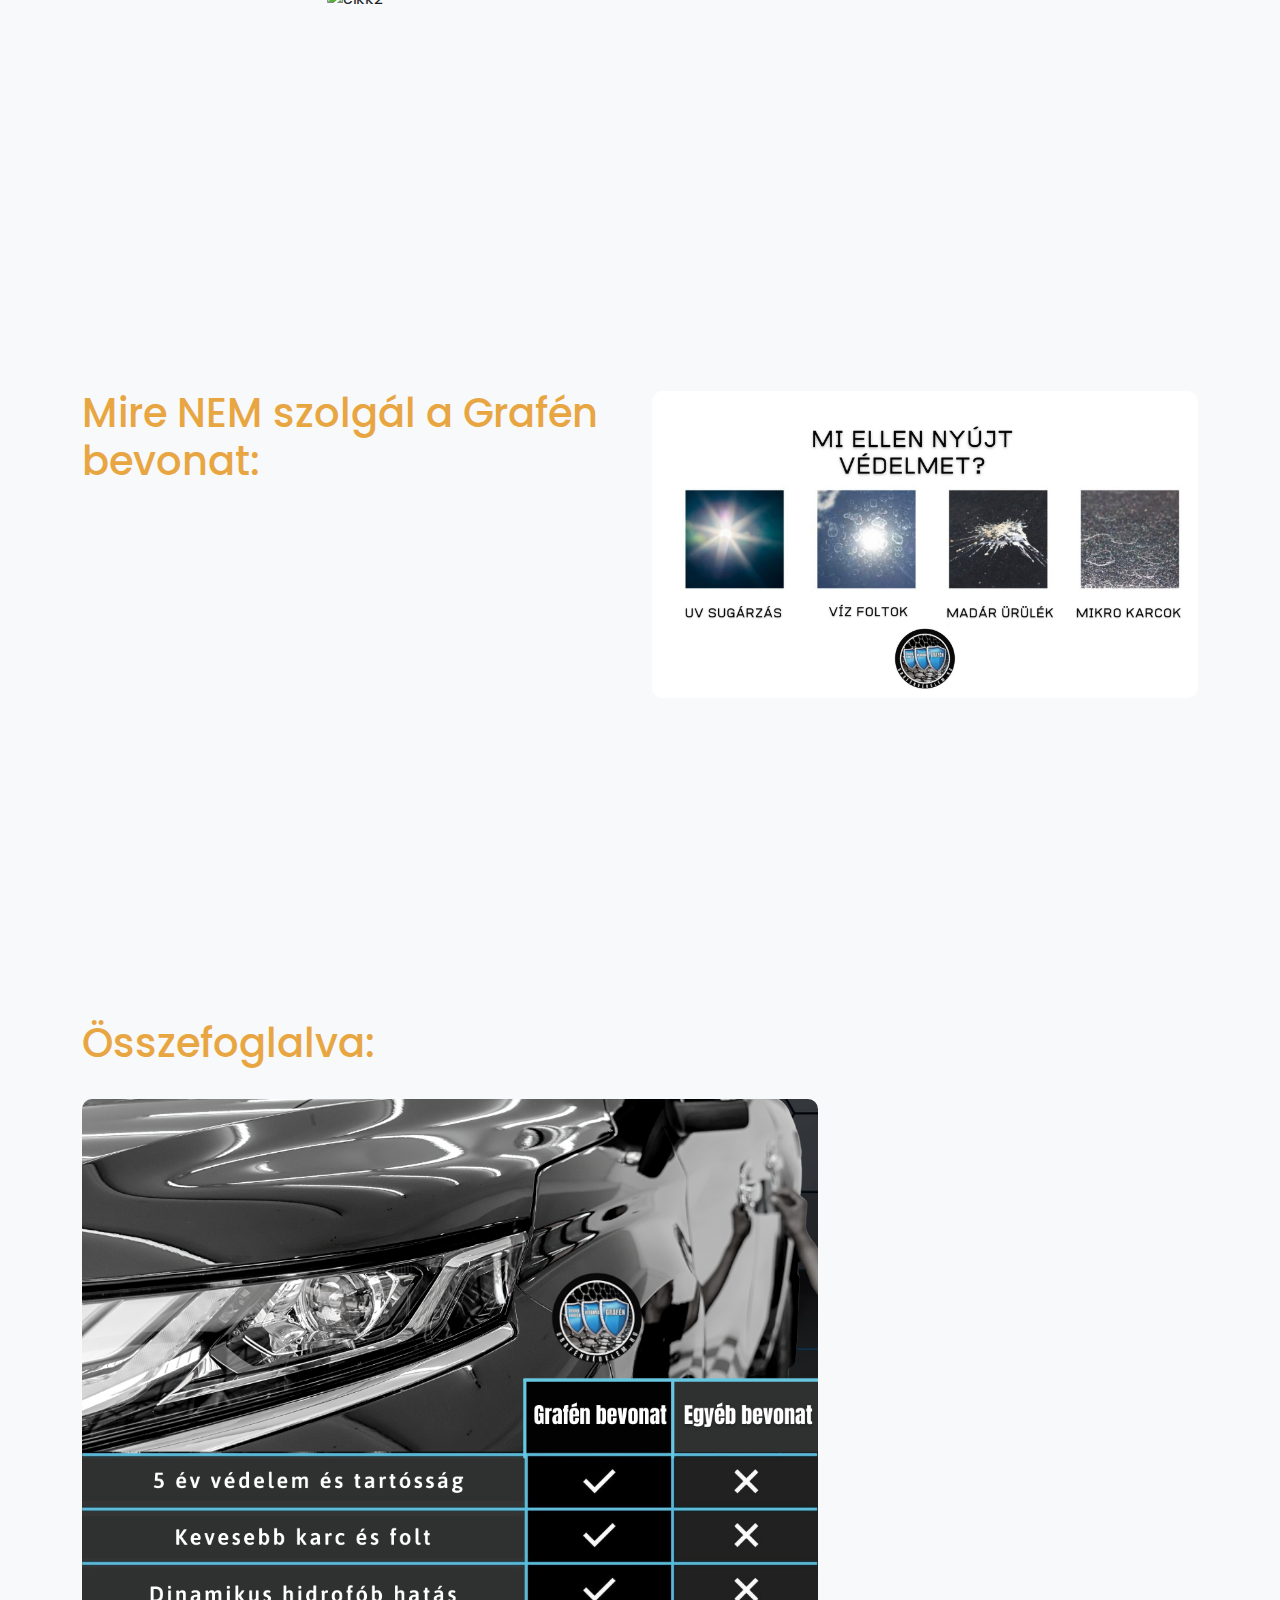
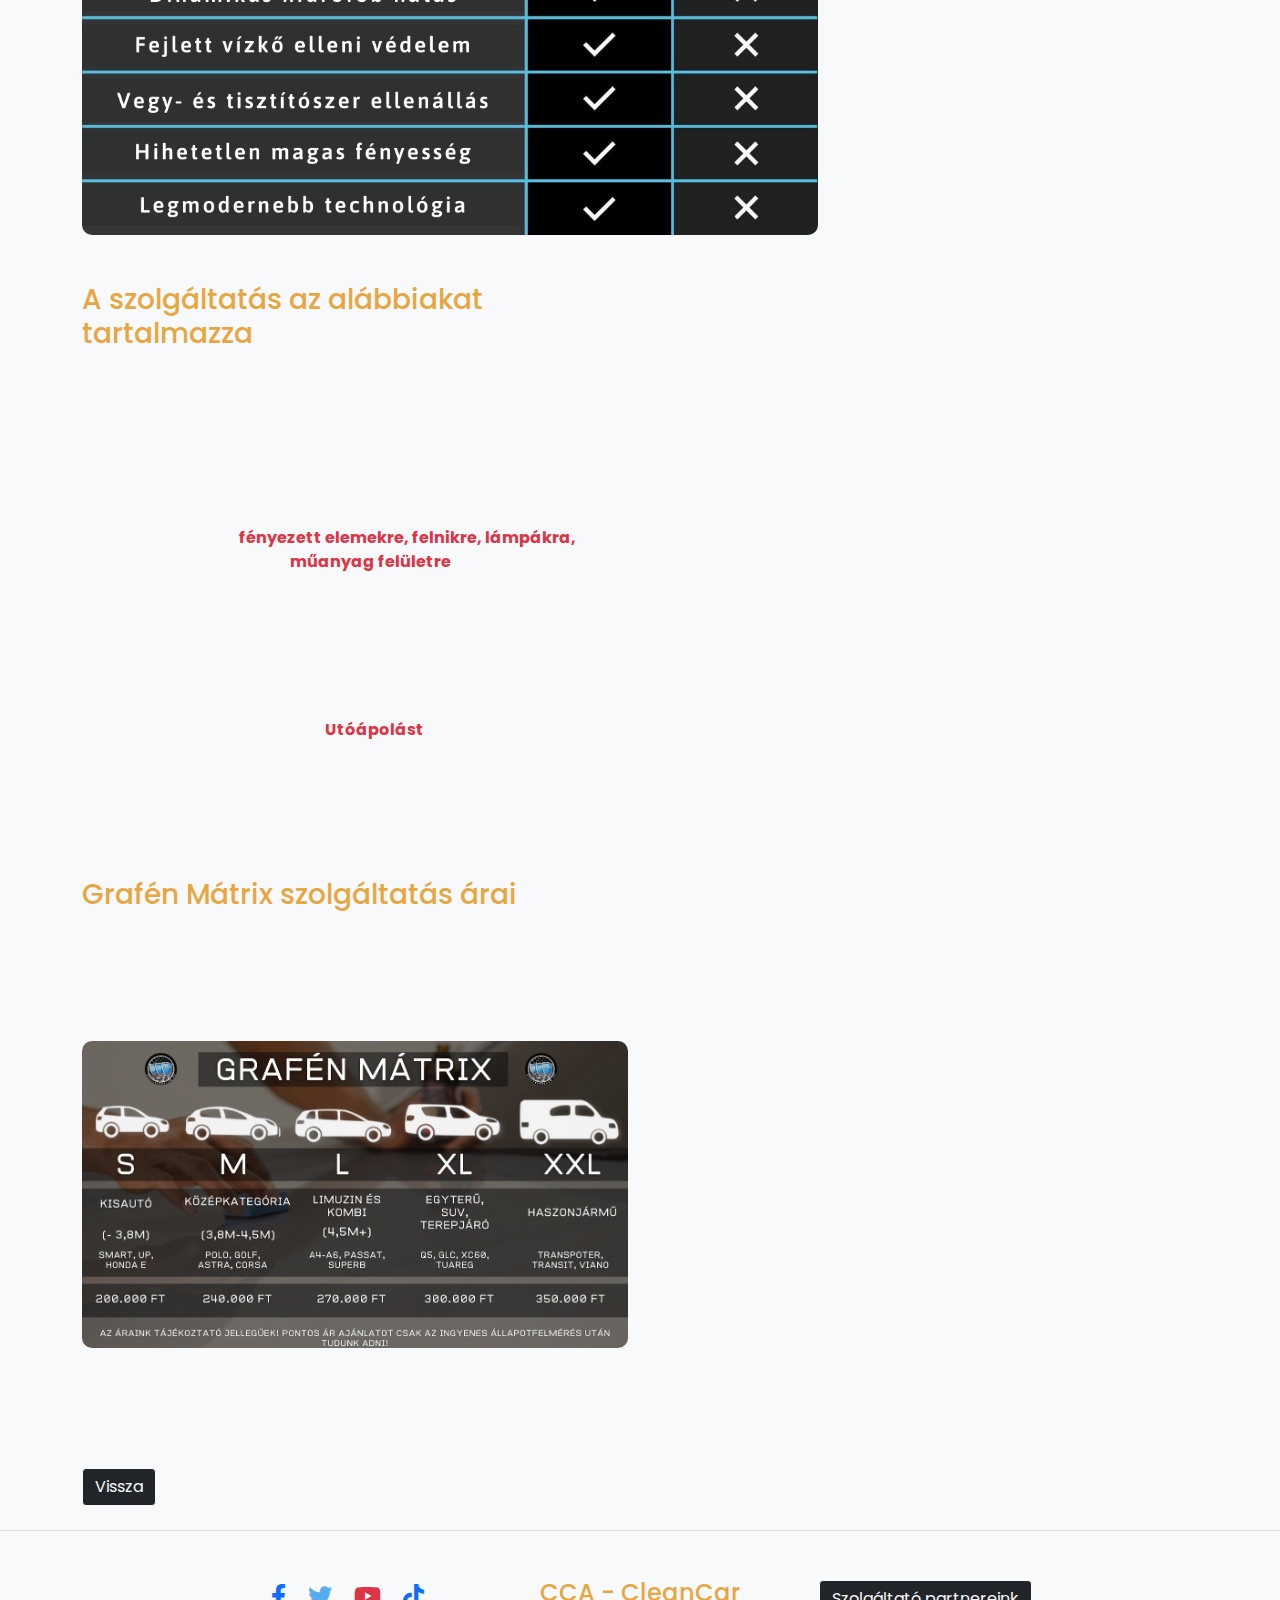
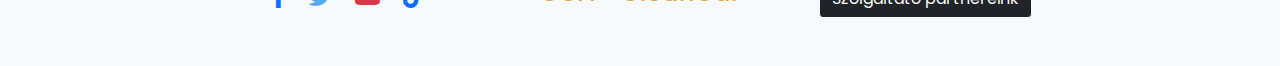
==== commit dfadb13c: "social link add" ====
--- a/grafen.html
+++ b/grafen.html
@@ -155,20 +155,23 @@
 			<div class="row justify-content-center text-center">
 				<div class="col-lg-3 col-md-6 py-4">
 			 		<div class="social-links m-0 fs-4">
+						
                          <!-- Facebook -->
-					  <a href="#" class="me-3"><i class="fab fa-facebook-f"></i></a>
+					  <a href="https://www.facebook.com/cleancarmagyarorszag/" class="me-3" target="_blank"><i class="fab fa-facebook-f"></i></a>
 						
                          <!-- Twitter -->
-					  <a href="#" class="me-3"><i class="fab fa-twitter"></i></a>
+					  <a href="#" class="me-3" target="_blank"><i class="fab fa-twitter"></i></a>
 						
 						<!-- YouTube -->
-                      <a href="#" class="text-danger me-3"><i class="fab fa-youtube"></i></a>
-                         <a href="#" class="me-3"><i class="fab fa-tiktok"></i></a>
+                      <a href="https://www.youtube.com/channel/UC_jjHL_VgVzNhwgxWfWEtMg" class="text-danger me-3" target="_blank"><i class="fab fa-youtube"></i></a>
+						
+						 <!-- TokTok -->
+                       <a href="#" class="me-3" target="_blank"><i class="fab fa-tiktok"></i></a>
                     </div>
 				</div>
 				<div class="col-lg-3 col-md-6 py-4">
 			 		<div class="logos-text m-0 fs-4 text-light">
-                         <h4 class="text-muted">CCA - CleanCar</h4>
+                         <h4 class="footer-text">CCA - CleanCar</h4>
                     </div>
 				</div>
 				<div class="col-lg-3 col-md-6 py-4">
--- a/css/main.css
+++ b/css/main.css
@@ -28,6 +28,10 @@
 	font-size: 3rem;
 	letter-spacing: 10px;
 }
+
+.footer-text {
+		color: rgba(232,166,66,1.00); 
+	}
 
 
 
@@ -73,6 +77,7 @@
   	text-align: center;
     width: 100vw;
 	}
+
 	
 	
 }
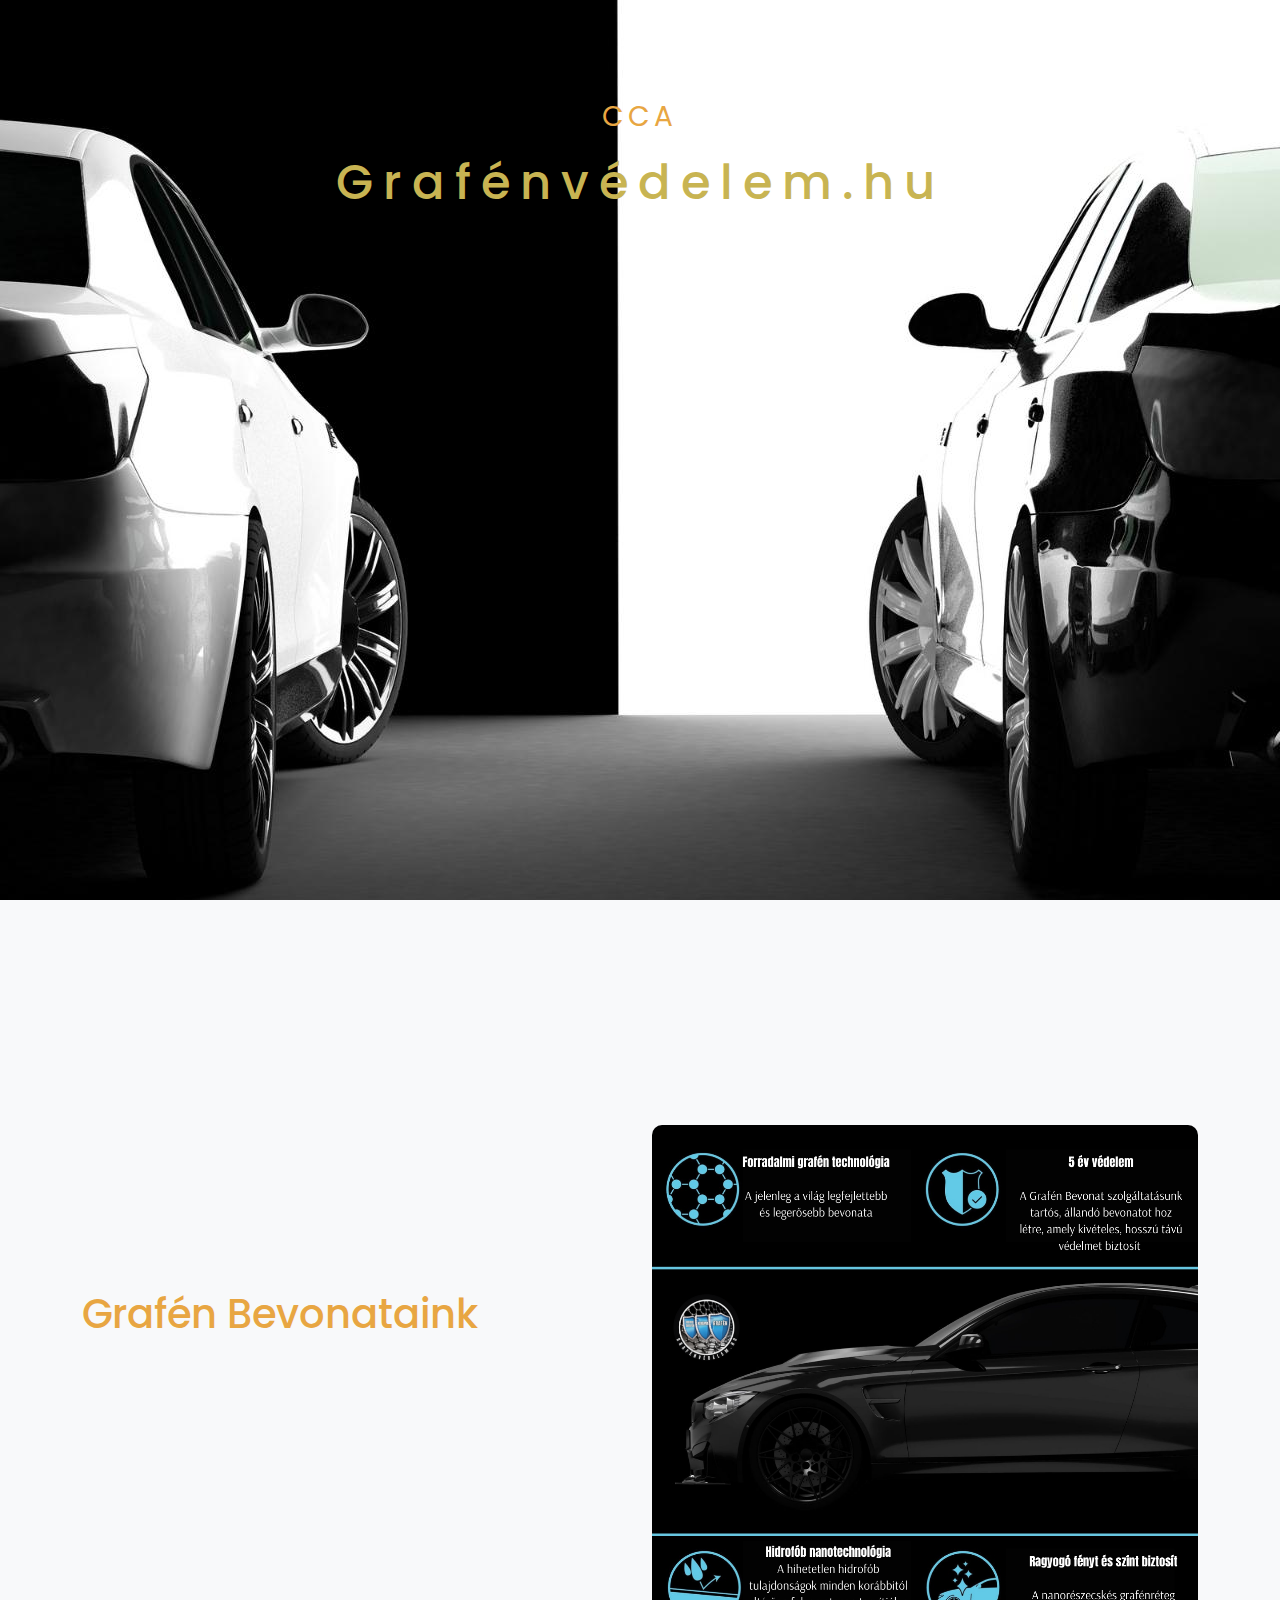
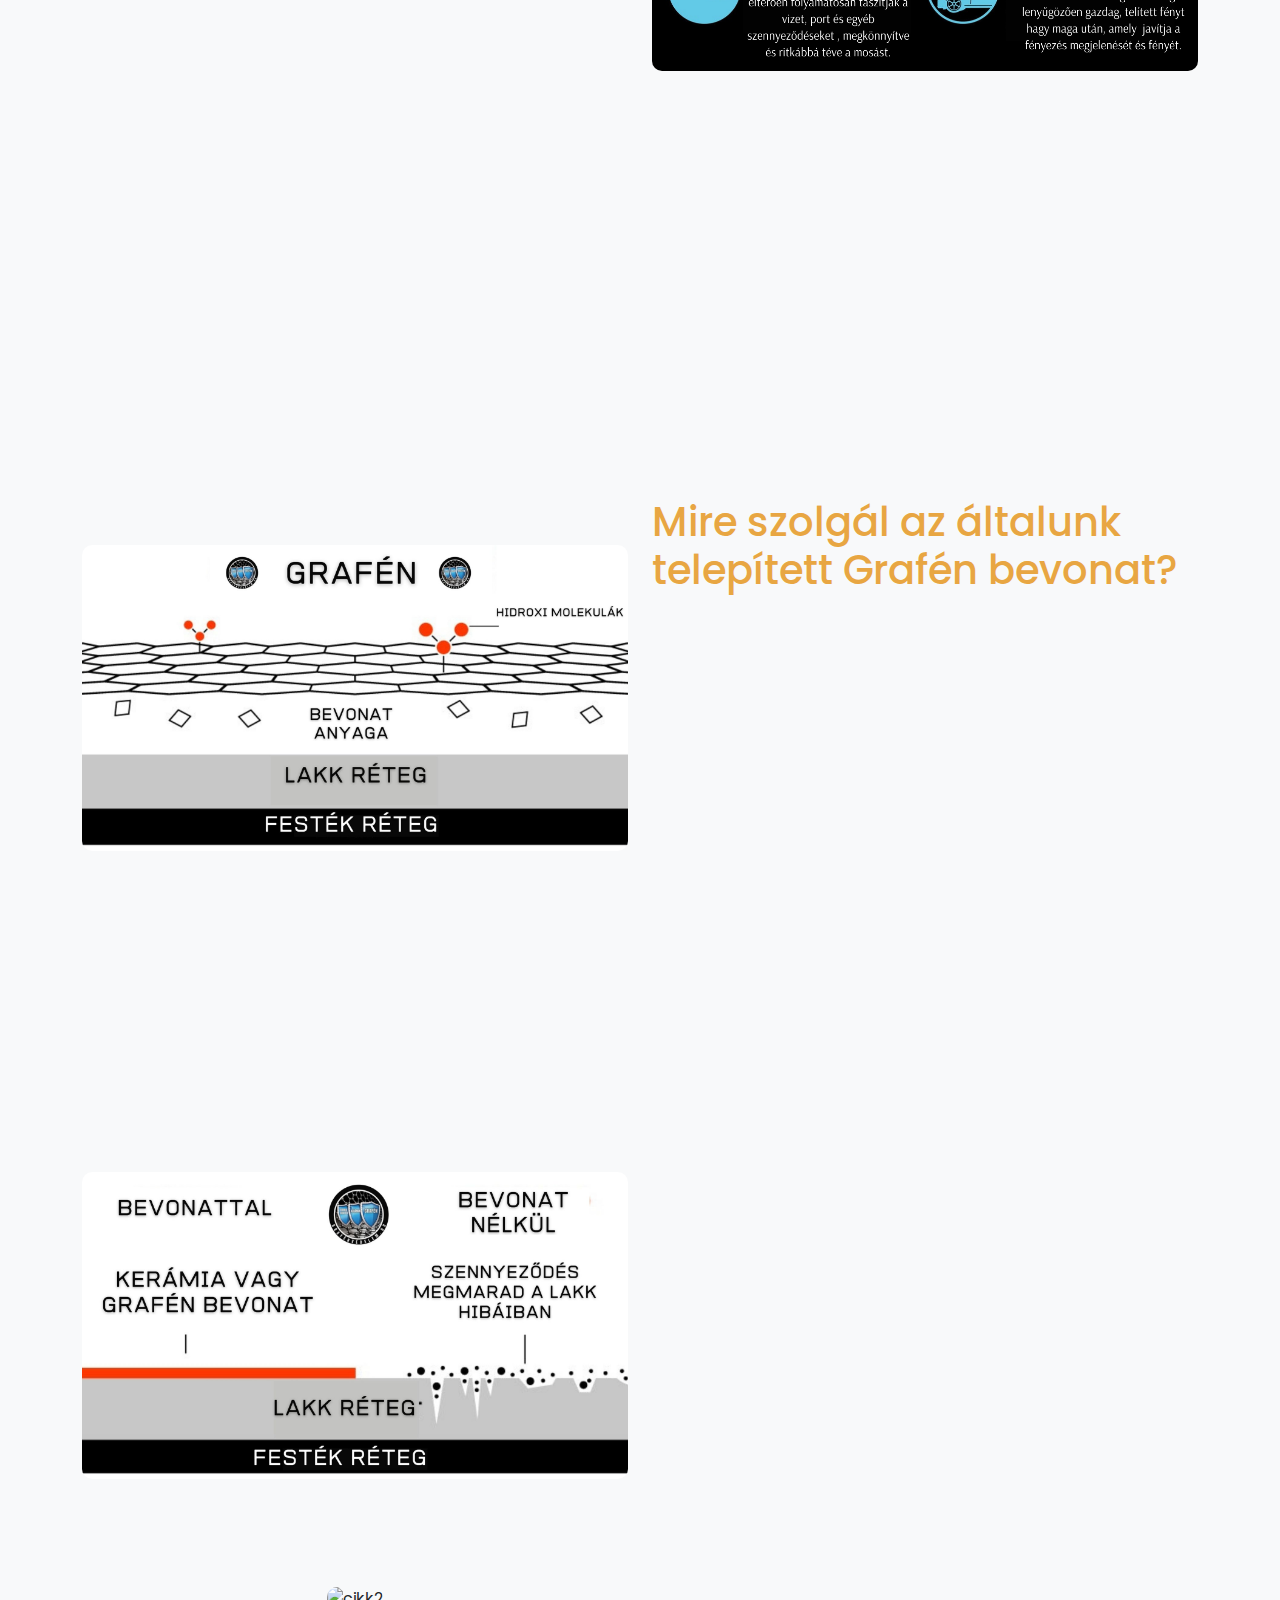
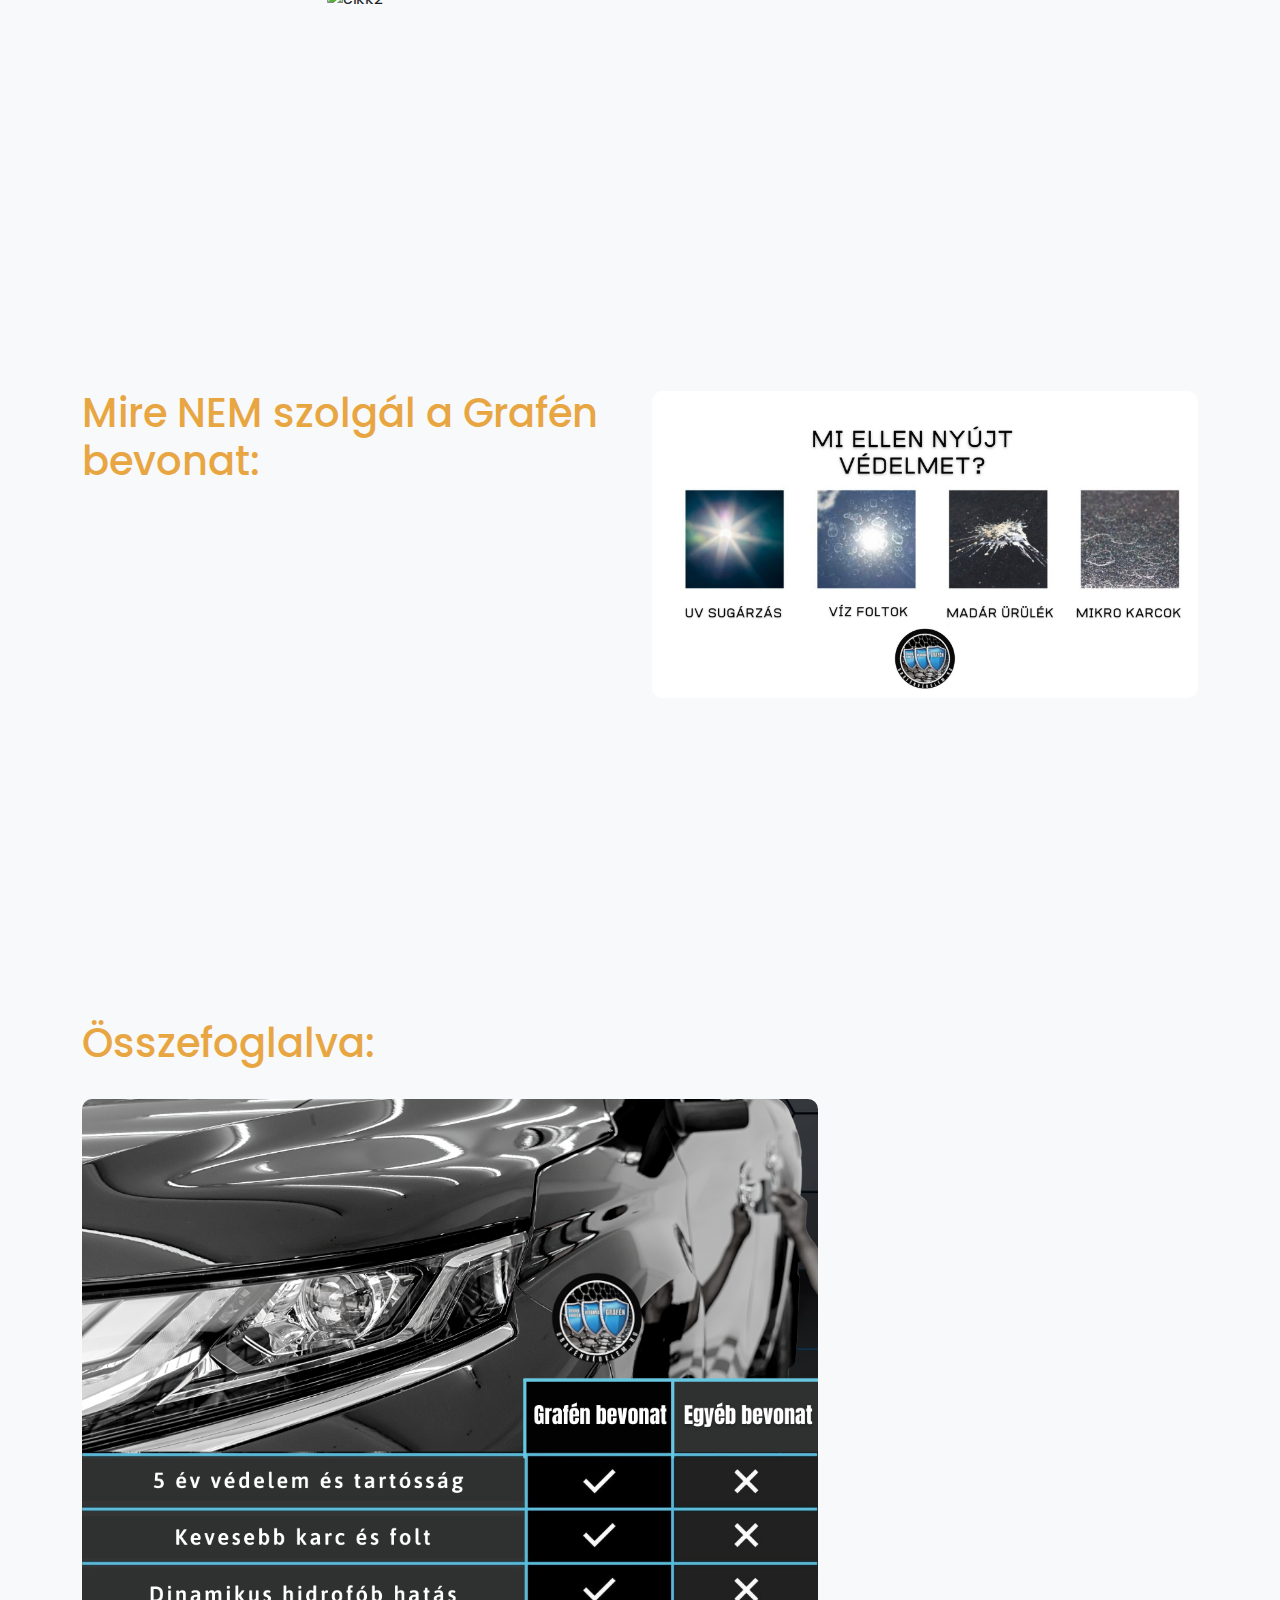
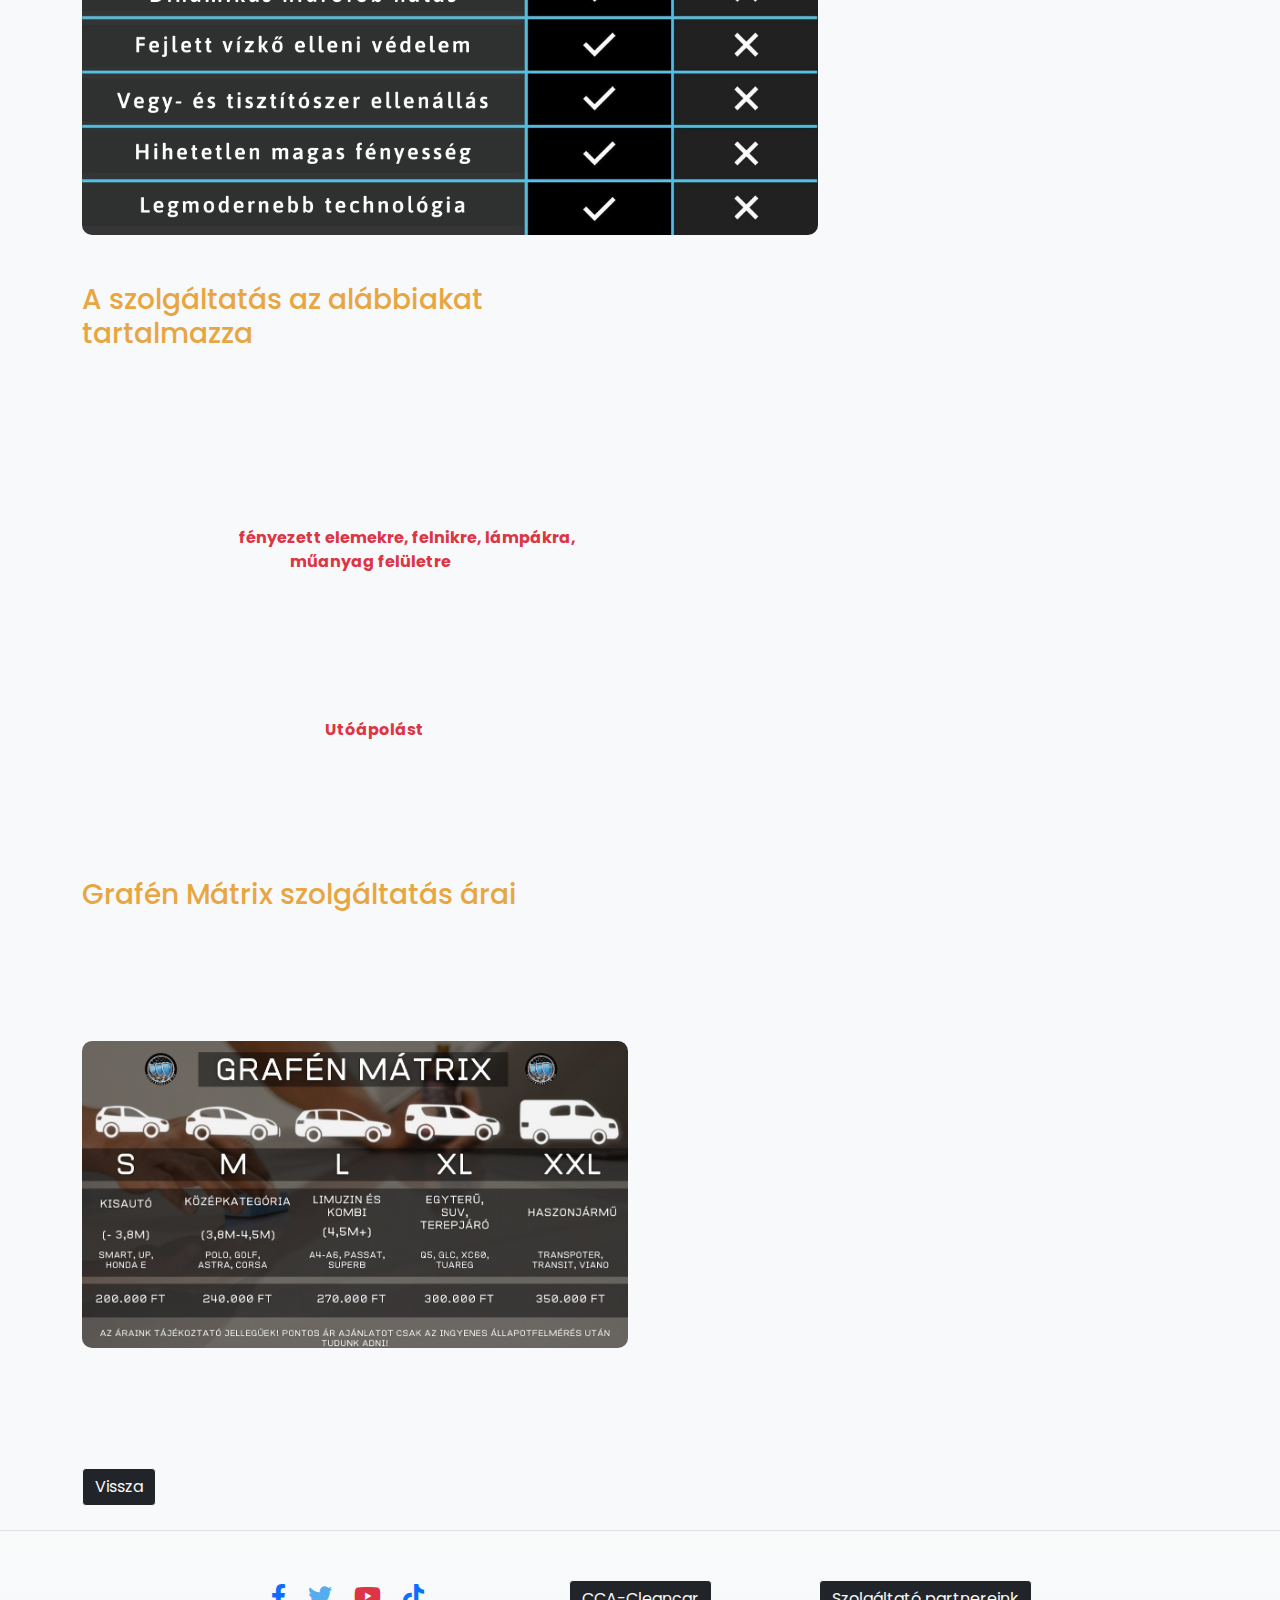
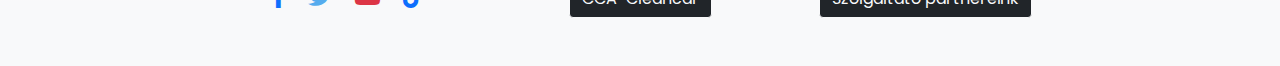
==== commit 170616f2: "little changed in html and css" ====
--- a/grafen.html
+++ b/grafen.html
@@ -160,7 +160,7 @@
 					  <a href="https://www.facebook.com/cleancarmagyarorszag/" class="me-3" target="_blank"><i class="fab fa-facebook-f"></i></a>
 						
                          <!-- Twitter -->
-					  <a href="#" class="me-3" target="_blank"><i class="fab fa-twitter"></i></a>
+					  <a href="https://twitter.com/" class="me-3" target="_blank"><i class="fab fa-twitter"></i></a>
 						
 						<!-- YouTube -->
                       <a href="https://www.youtube.com/channel/UC_jjHL_VgVzNhwgxWfWEtMg" class="text-danger me-3" target="_blank"><i class="fab fa-youtube"></i></a>
@@ -171,7 +171,7 @@
 				</div>
 				<div class="col-lg-3 col-md-6 py-4">
 			 		<div class="logos-text m-0 fs-4 text-light">
-                         <h4 class="footer-text">CCA - CleanCar</h4>
+                        <a href="https://cleancarautoapolas.com/?fbclid=IwAR1grNKVxCahUdU6BG3xyLhodwu0MtUgVY0wbf66pR1U7hZ8ivOoUqiL3gE" class="btn btn-outline-light bg-dark">CCA-Cleancar</a>
                     </div>
 				</div>
 				<div class="col-lg-3 col-md-6 py-4">
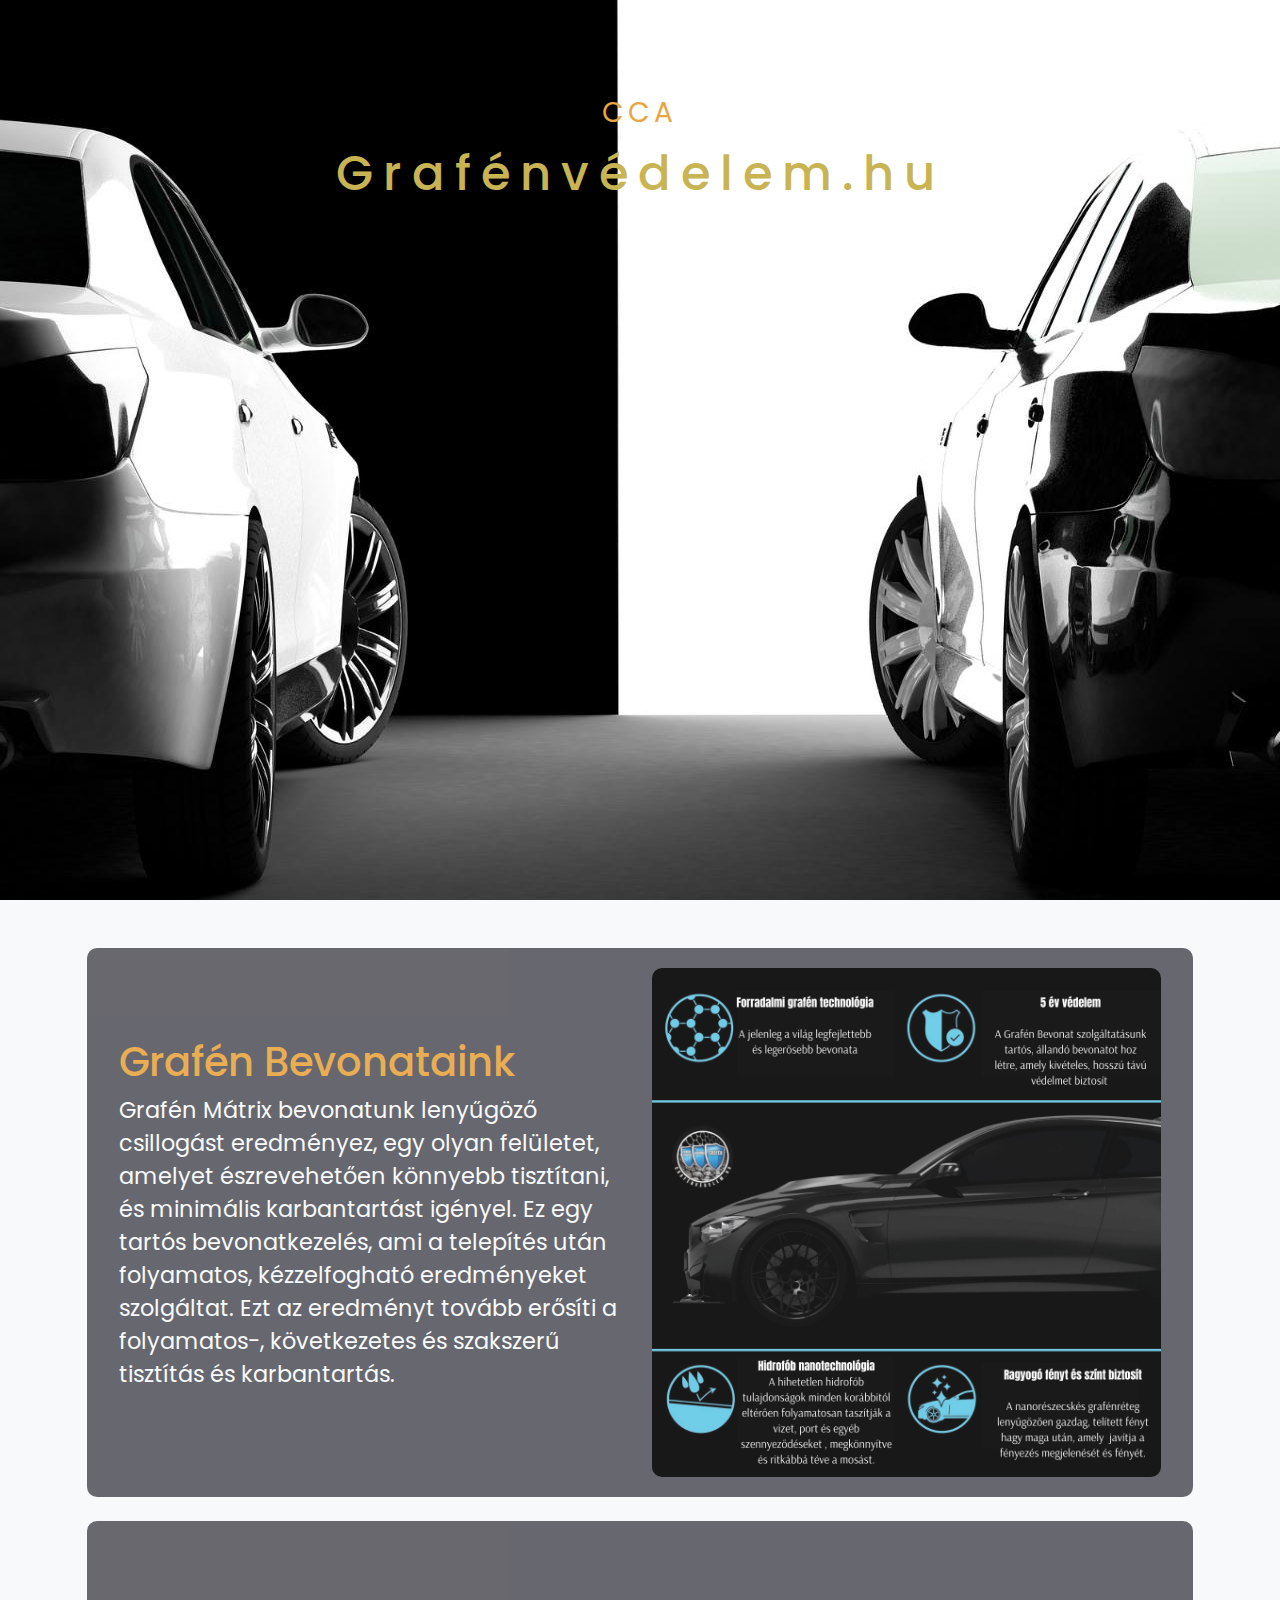
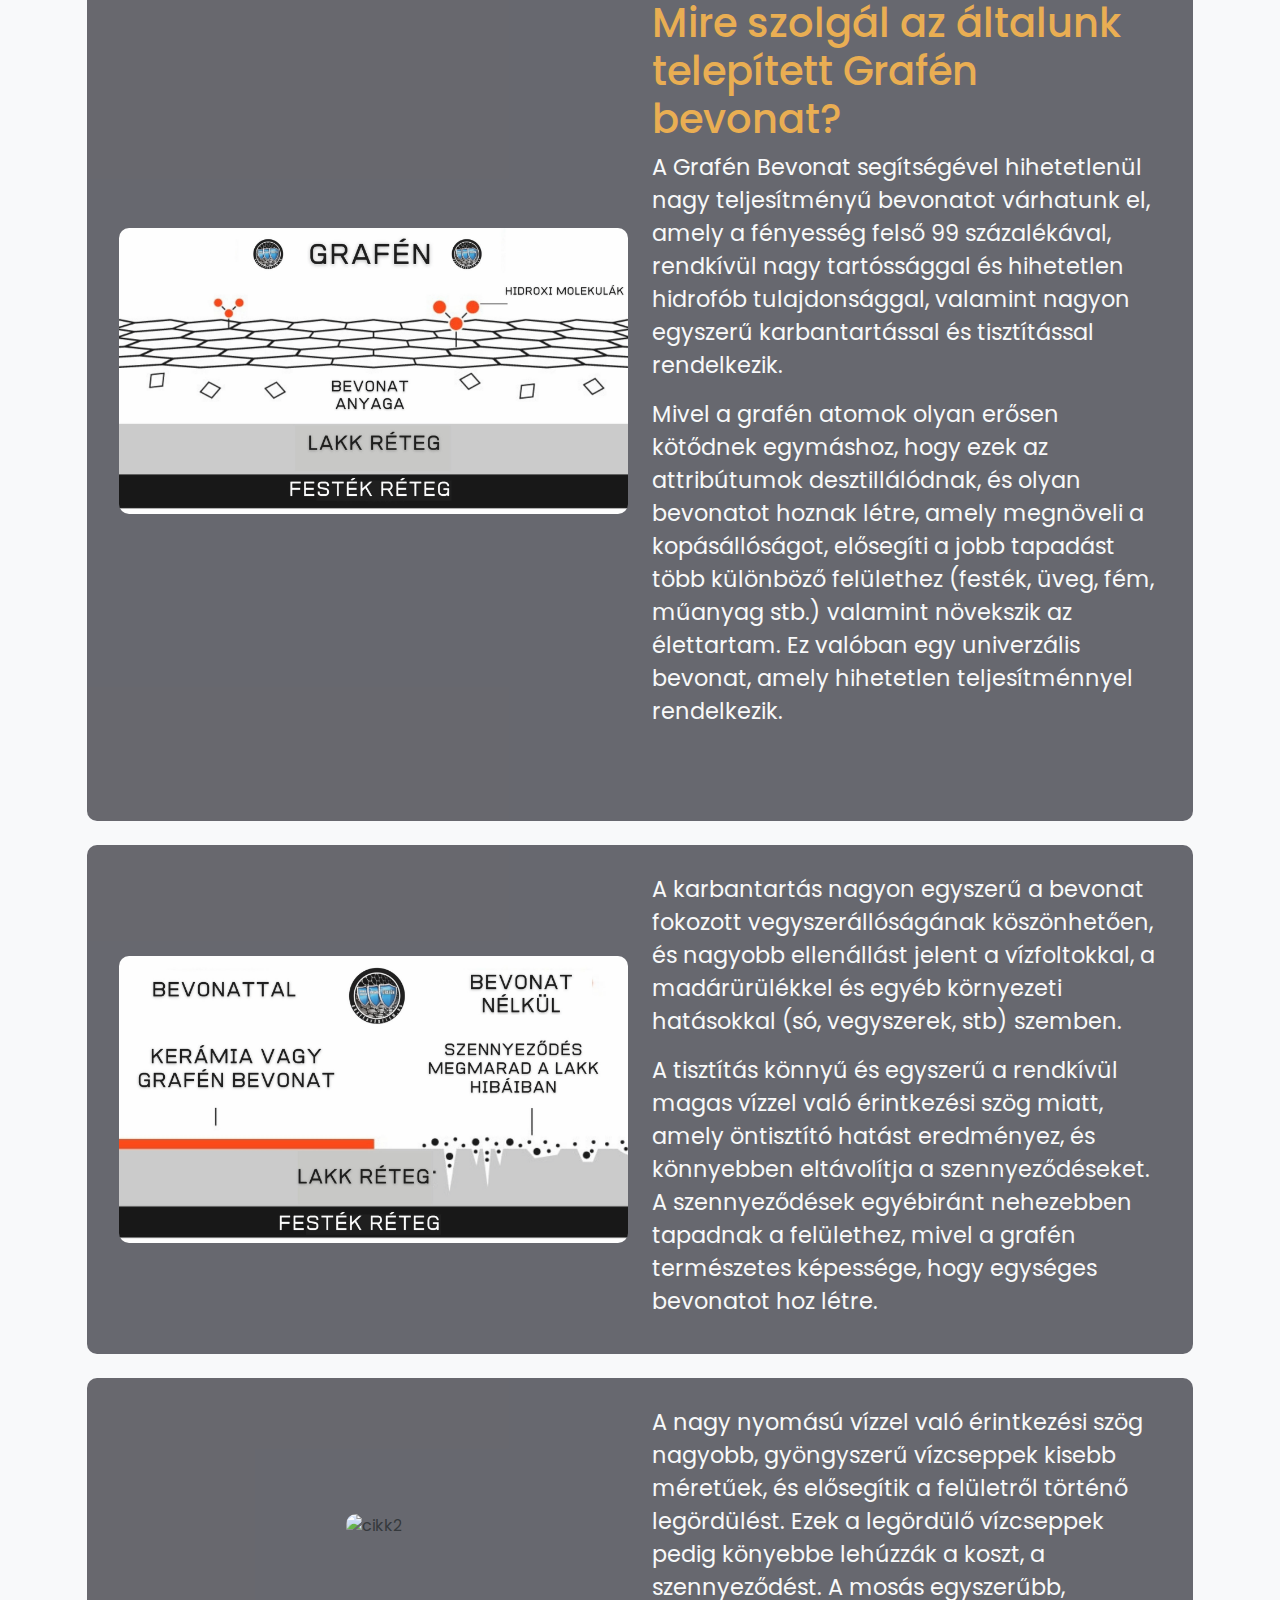
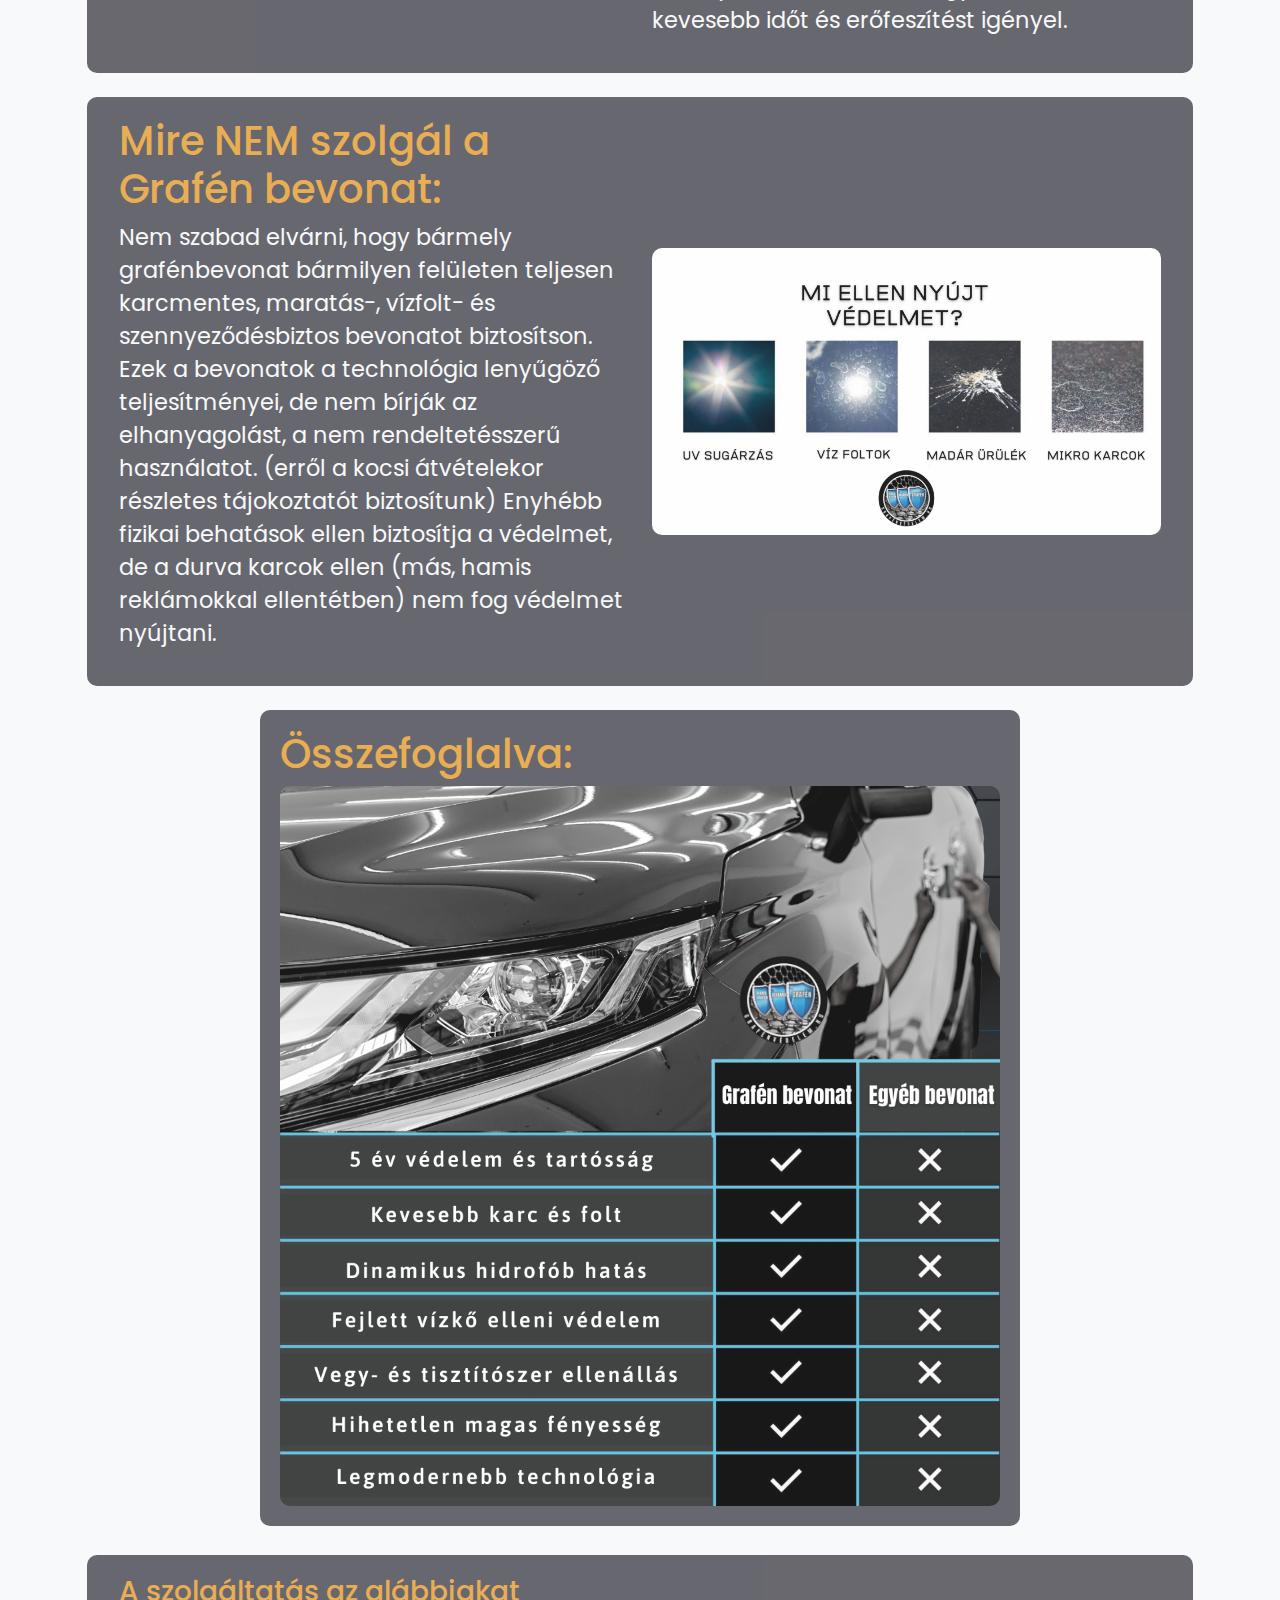
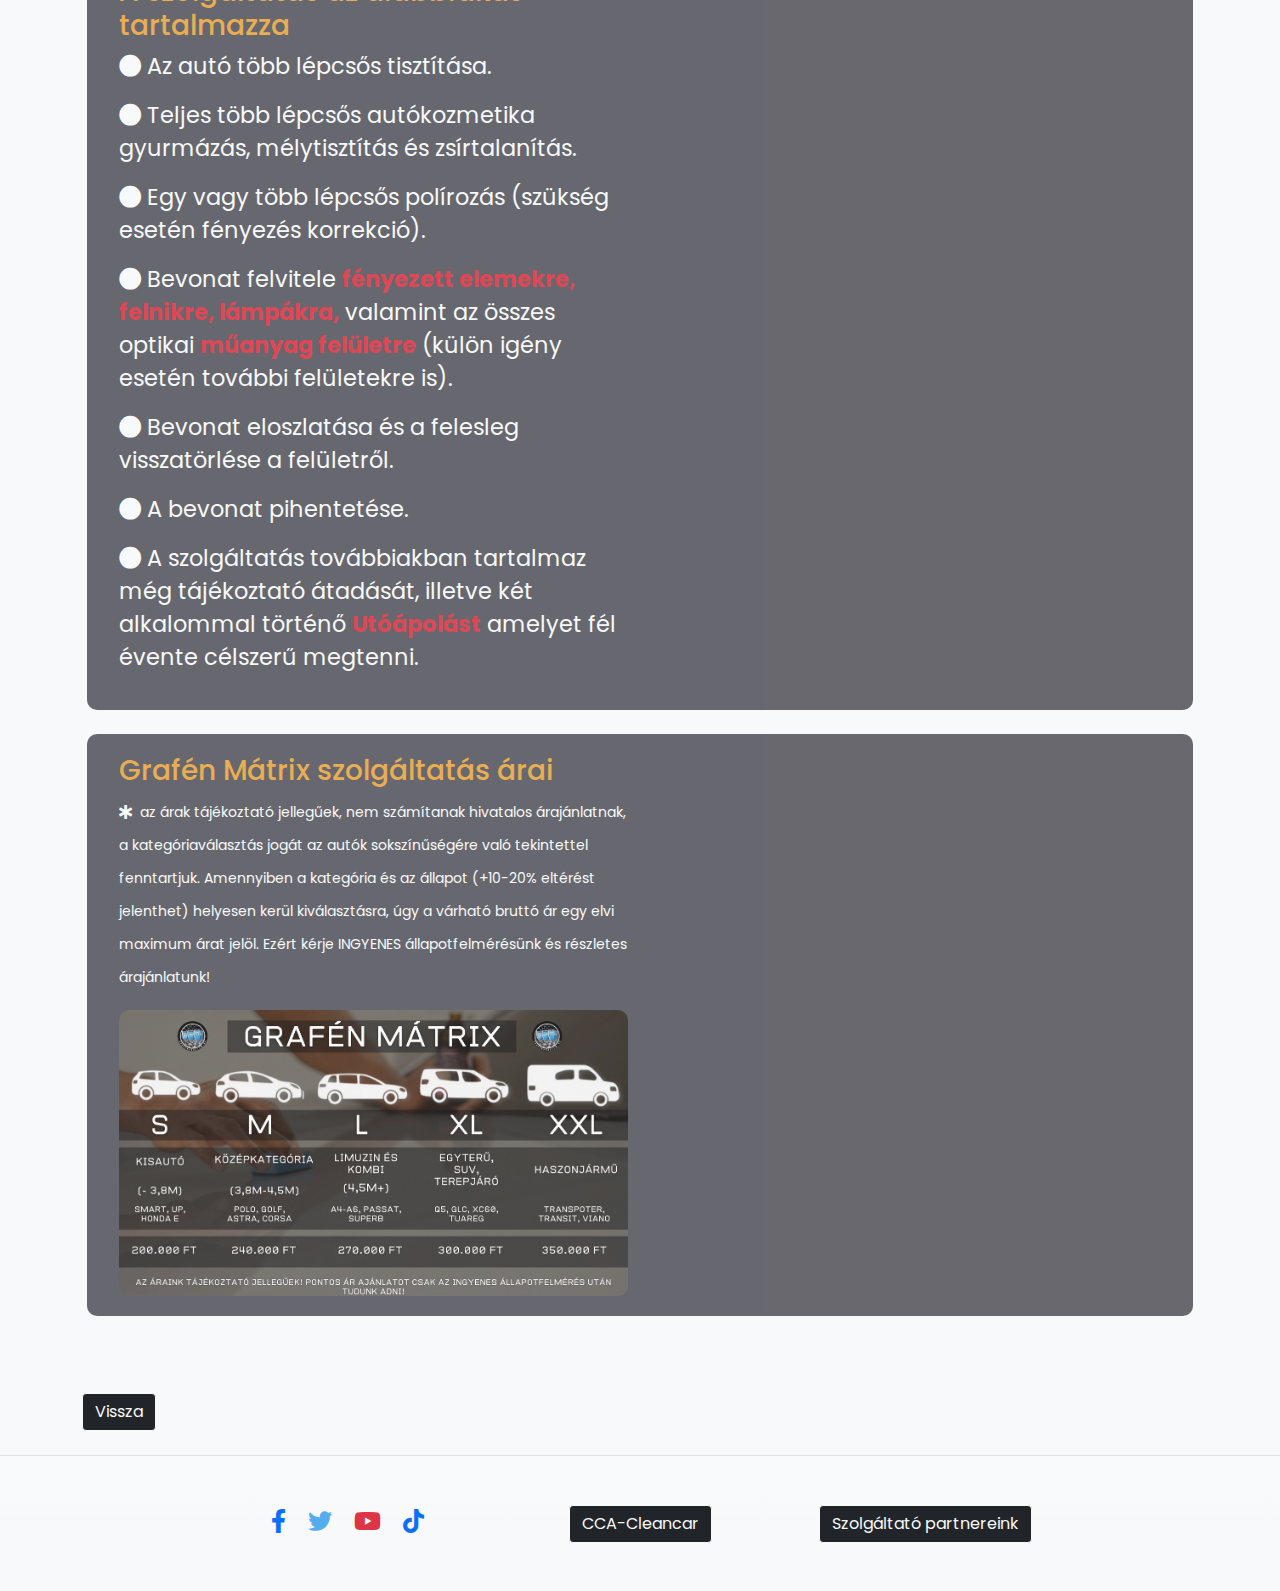
==== commit cac20681: "big changed" ====
--- a/grafen.html
+++ b/grafen.html
@@ -31,7 +31,7 @@
 <!-- SERVICES SECTION START -->
     <section class="home py-5" id="grafen">
         <div class="container-lg">
-            <div class="row min-vh-100 align-items-center align-content-center">
+            <div class="row align-items-center align-content-center article-1">
                 <div class="col-md-6 mt-5 mt-md-0">
                     <div class="home-img text-center">
                       <img src="img/img/grafen/garfen cikk abra1.png" alt="cikk1" width="1080" height="1080" class="mw-100 img-fluid">  
@@ -44,7 +44,7 @@
                     </div>
                 </div>
             </div>
-			 <div class="row min-vh-100 align-items-center align-content-center">
+			 <div class="row min-vh-100 align-items-center align-content-center article-1 mt-4">
                 <div class="col-md-6 mt-5 mt-md-0">
                     <div class="home-img text-center">
                       <img src="img/img/grafen/lakk_grafen.jpg" alt="cikk2" width="800" height="600" class="mw-100 img-fluid">  
@@ -60,7 +60,7 @@
                     </div>
                 </div>
             </div>
-			<div class="row align-items-center align-content-center py-4">
+			<div class="row align-items-center align-content-center article-1 mt-4">
                 <div class="col-md-6 mt-5 mt-md-0">
                     <div class="home-img text-center">
                       <img src="img/img/grafen/lakkszennyezodes.jpg" alt="cikk2" width="800" height="600" class="mw-100 img-fluid">  
@@ -76,7 +76,7 @@
                     </div>
                 </div>
         	</div>
-			<div class="row align-items-center align-content-center py-4">
+			<div class="row align-items-center align-content-center article-1 mt-4">
                 <div class="col-md-6 mt-5 mt-md-0">
                     <div class="home-img text-center">
                       <img src="img/img/grafen/vízzelerintkezesiszog.jpg" alt="cikk2" width="1800" height="1012" class="mw-100 img-fluid">  
@@ -90,7 +90,7 @@
                     </div>
                 </div>
         	</div>
-			 <div class="row min-vh-100 align-items-center align-content-center">
+			 <div class="row align-items-center align-content-center article-1 mt-4">
                 <div class="col-md-6 mt-5 mt-md-0">
                     <div class="home-img text-center">
                       <img src="img/img/grafen/miellennyujtvedelmet.jpg" alt="cikk1" width="1800" height="1012" class="mw-100 img-fluid">  
@@ -103,17 +103,17 @@
                     </div>
                 </div>
             </div>
-			<div class="row align-items-center">
-                <div class="col-md-8 mt-5 mt-md-0">
+			<div class="row align-items-center mt-4 justify-content-center">
+                <div class="col-md-8 mt-md-0 article-1 mt-4">
                     <div class="home-text">
-						<h3 class="fs-1 py-4">Összefoglalva:</h3>
+						<h3 class="fs-1">Összefoglalva:</h3>
                        	<div class="home-img text-center">
                       <img src="img/img/grafen/grafen cikk abra 2.png" alt="cikk1" width="1080" height="1080" class="mw-100 img-fluid">  
                     	</div>
                     </div>
                 </div>
 			</div>
-			<div class="row py-5">
+			<div class="row article-1 mt-4">
 				<div class="col-md-6 mt-5 mt-md-0">
 					<div class="list-text">
 						<h3>A szolgáltatás az alábbiakat tartalmazza</h3>
@@ -127,7 +127,7 @@
 					</div>
 				</div>
 			</div>
-			<div class="row py-5">
+			<div class="row article-1 mt-4">
 				<div class="col-md-6 mt-5 mt-md-0">
 					<div class="list-text">
 						<h3>Grafén Mátrix szolgáltatás árai</h3>
@@ -171,12 +171,12 @@
 				</div>
 				<div class="col-lg-3 col-md-6 py-4">
 			 		<div class="logos-text m-0 fs-4 text-light">
-                        <a href="https://cleancarautoapolas.com/?fbclid=IwAR1grNKVxCahUdU6BG3xyLhodwu0MtUgVY0wbf66pR1U7hZ8ivOoUqiL3gE" class="btn btn-outline-light bg-dark">CCA-Cleancar</a>
+                        <a href="https://cleancarautoapolas.com/?fbclid=IwAR1grNKVxCahUdU6BG3xyLhodwu0MtUgVY0wbf66pR1U7hZ8ivOoUqiL3gE" target="_blank" class="btn btn-outline-light bg-dark">CCA-Cleancar</a>
                     </div>
 				</div>
 				<div class="col-lg-3 col-md-6 py-4">
 			 		<div class="footer-button m-0 fs-4">
-                         <a href="#" class="btn btn-outline-light bg-dark">Szolgáltató partnereink</a>
+                         <a href="#" target="_blank" class="btn btn-outline-light bg-dark">Szolgáltató partnereink</a>
                     </div>
 				</div>
 			</div>
--- a/css/main.css
+++ b/css/main.css
@@ -13,7 +13,7 @@
 
 .main {
 	background: url("../img/img/kezdokep3.jpg") fixed no-repeat center;
-	max-width: 100vw;
+	max-width: 100%;
 	height: 100vh;
 }
 
@@ -30,8 +30,13 @@
 }
 
 .footer-text {
-		color: rgba(232,166,66,1.00); 
-	}
+	color: rgba(232,166,66,1.00); 
+}
+
+p {
+	font-size: 1.4rem;
+	line-height: 33px
+}
 
 
 
@@ -70,16 +75,26 @@
 	}
 	
 	.main {
-	height: 400px;
+	height: 600px;
 	background-size: cover;
-	background-position: center;
   	display: table;
   	text-align: center;
-    width: 100vw;
+    width: 100%;
 	}
+}
 
+/* -------------------
+
+	  Grafen CSS 
+
+----------------------*/
 	
-	
+.article-1 {
+	background-color:rgba(26,26,36,0.72);
+	border-radius: 10px;
+	margin: 0px 5px 5px;
+	padding: 20px;
+	opacity: 0.9;
+	/*-webkit-box-shadow: 5px 5px 5px 0px #000000, inset 4px 4px 15px 0px #000000, 9px 12px 15px 5px rgba(0,0,0,0); 
+	box-shadow: 5px 5px 5px 0px #000000, inset 4px 4px 15px 0px #000000, 9px 12px 15px 5px rgba(0,0,0,0);*/
 }
-.text-h1 {
-}
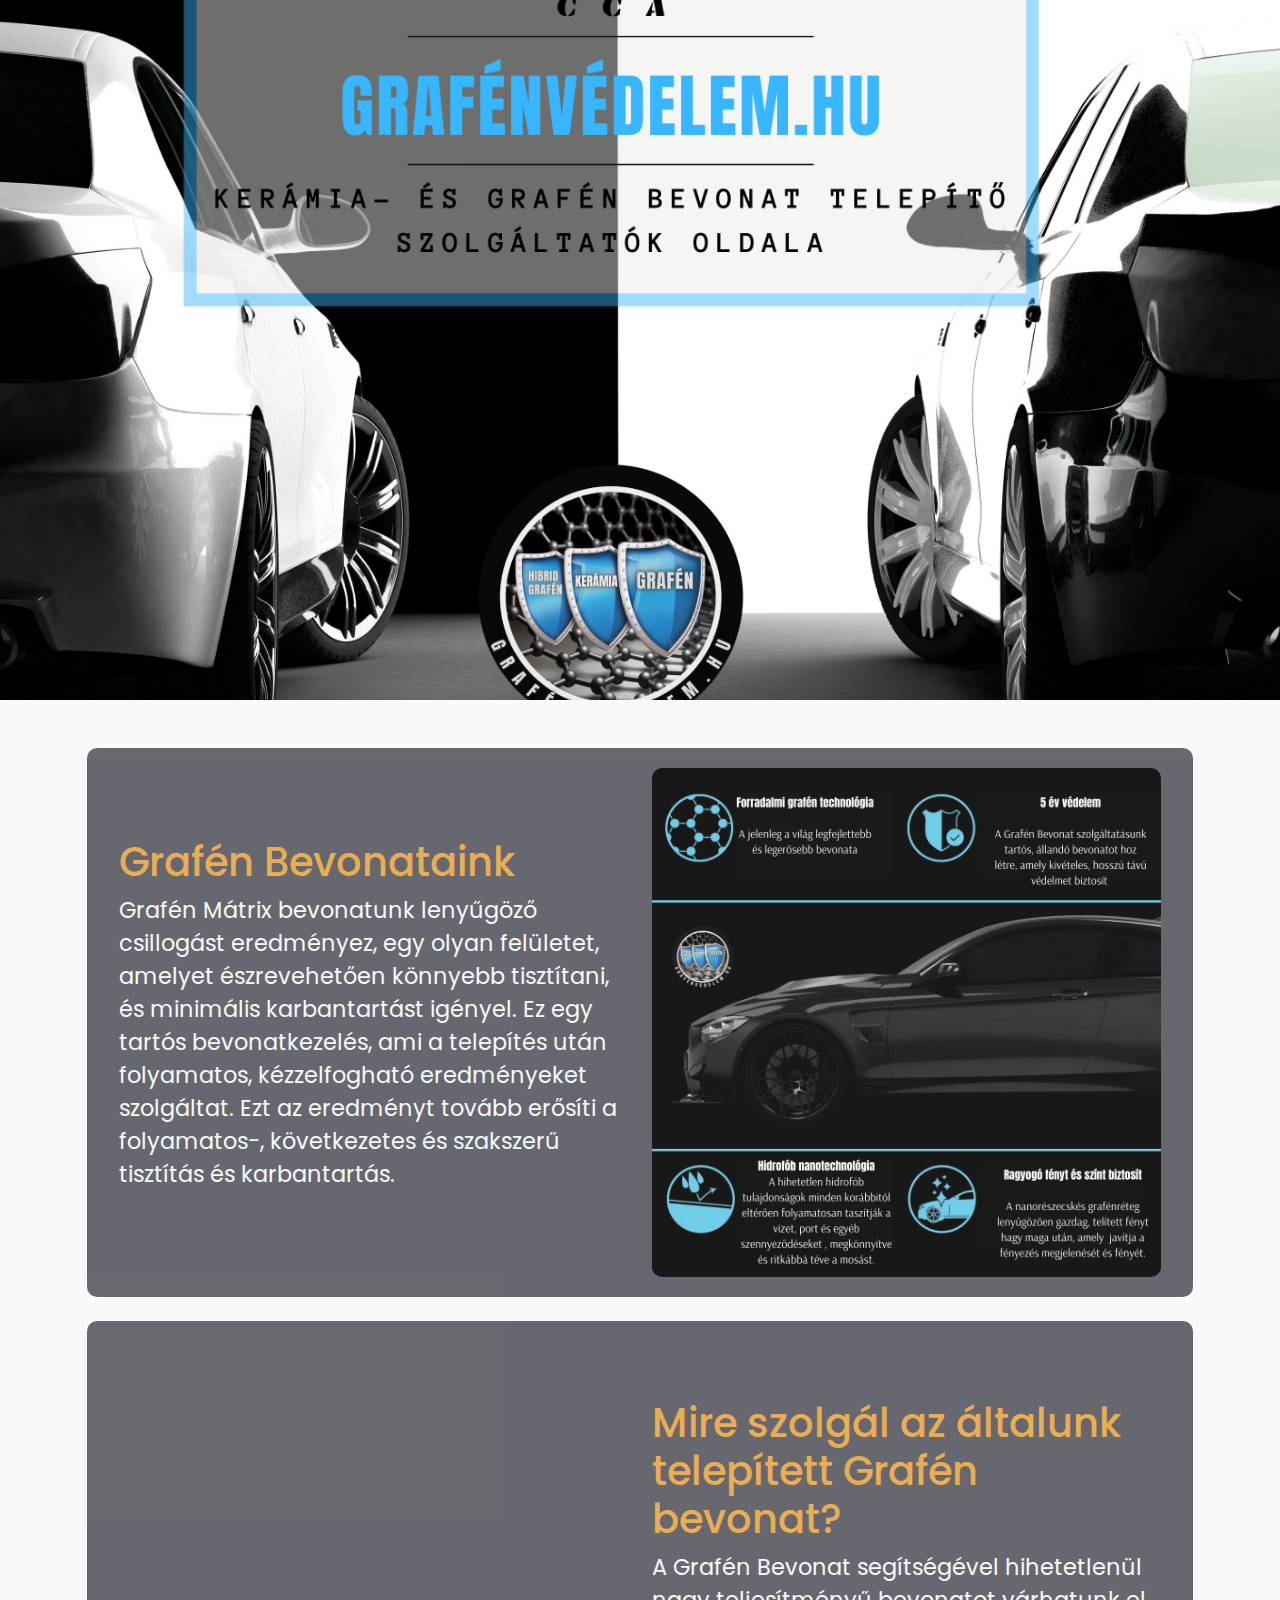
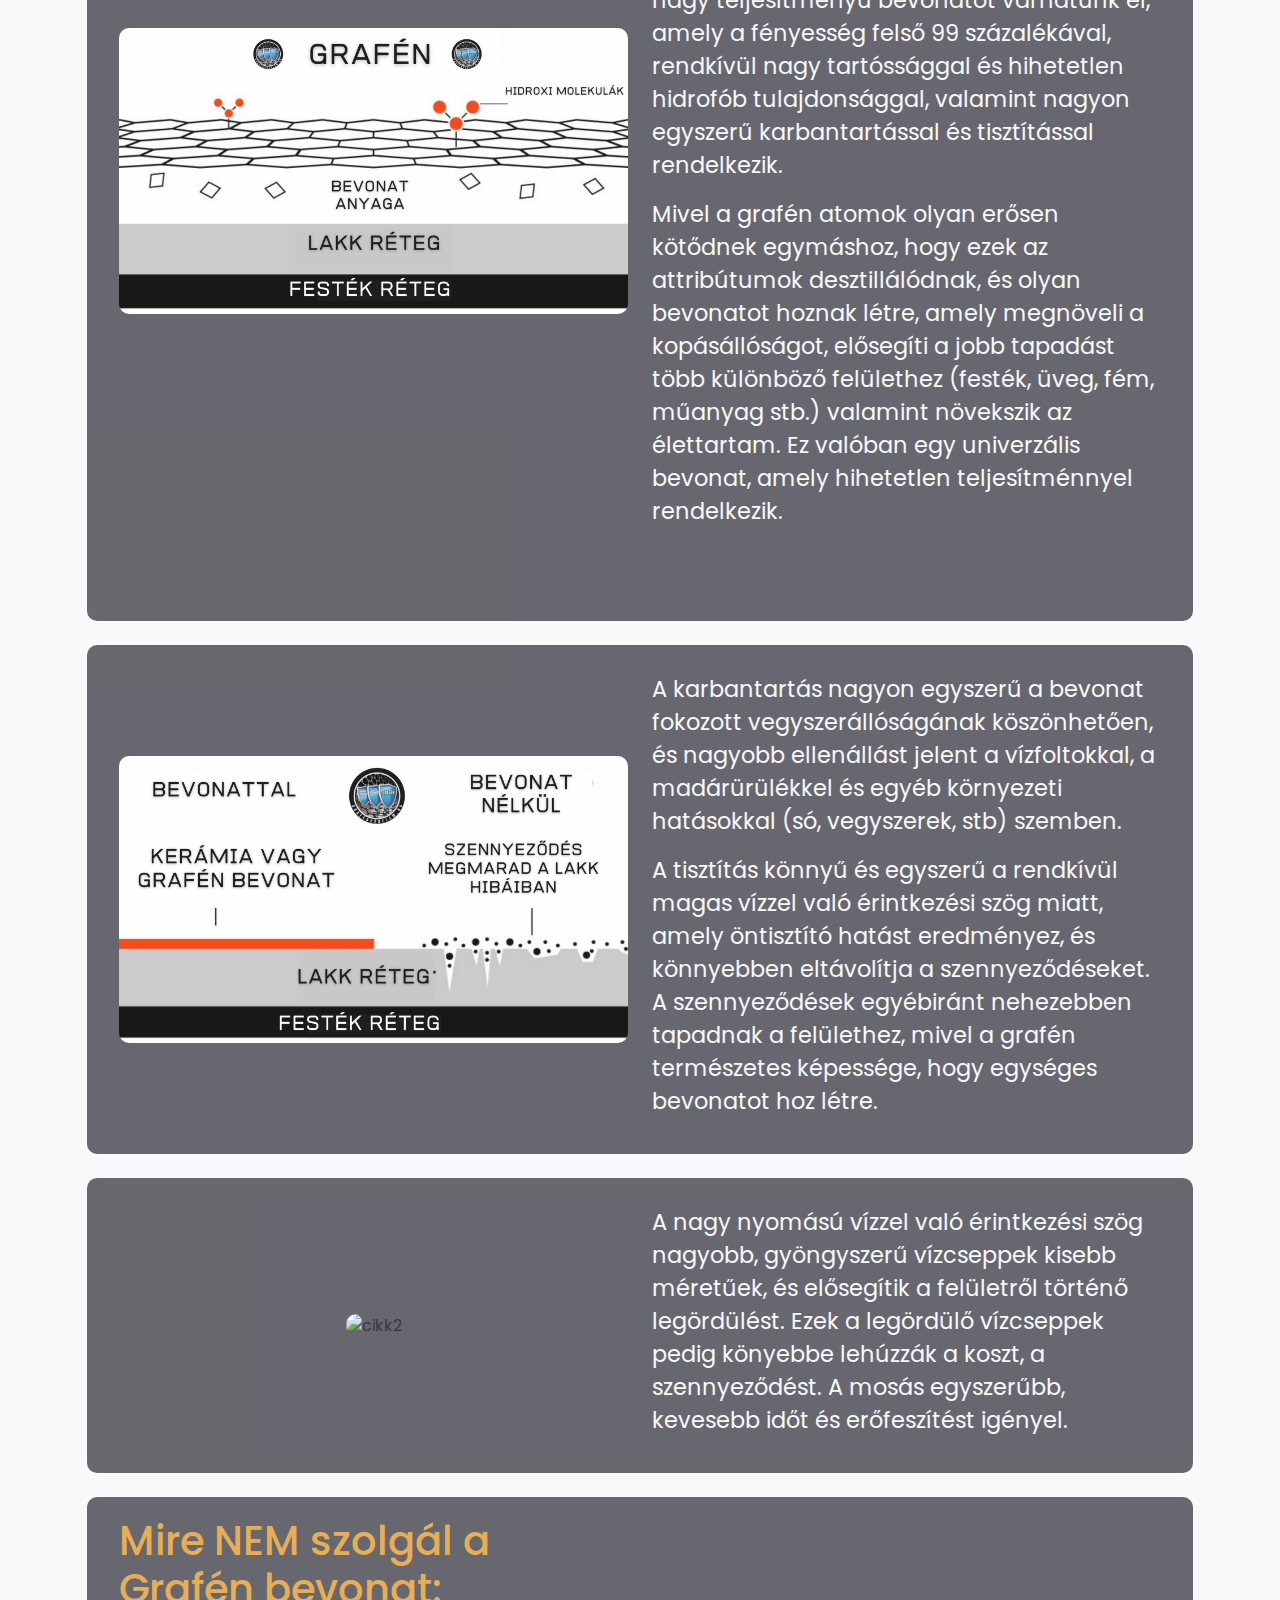
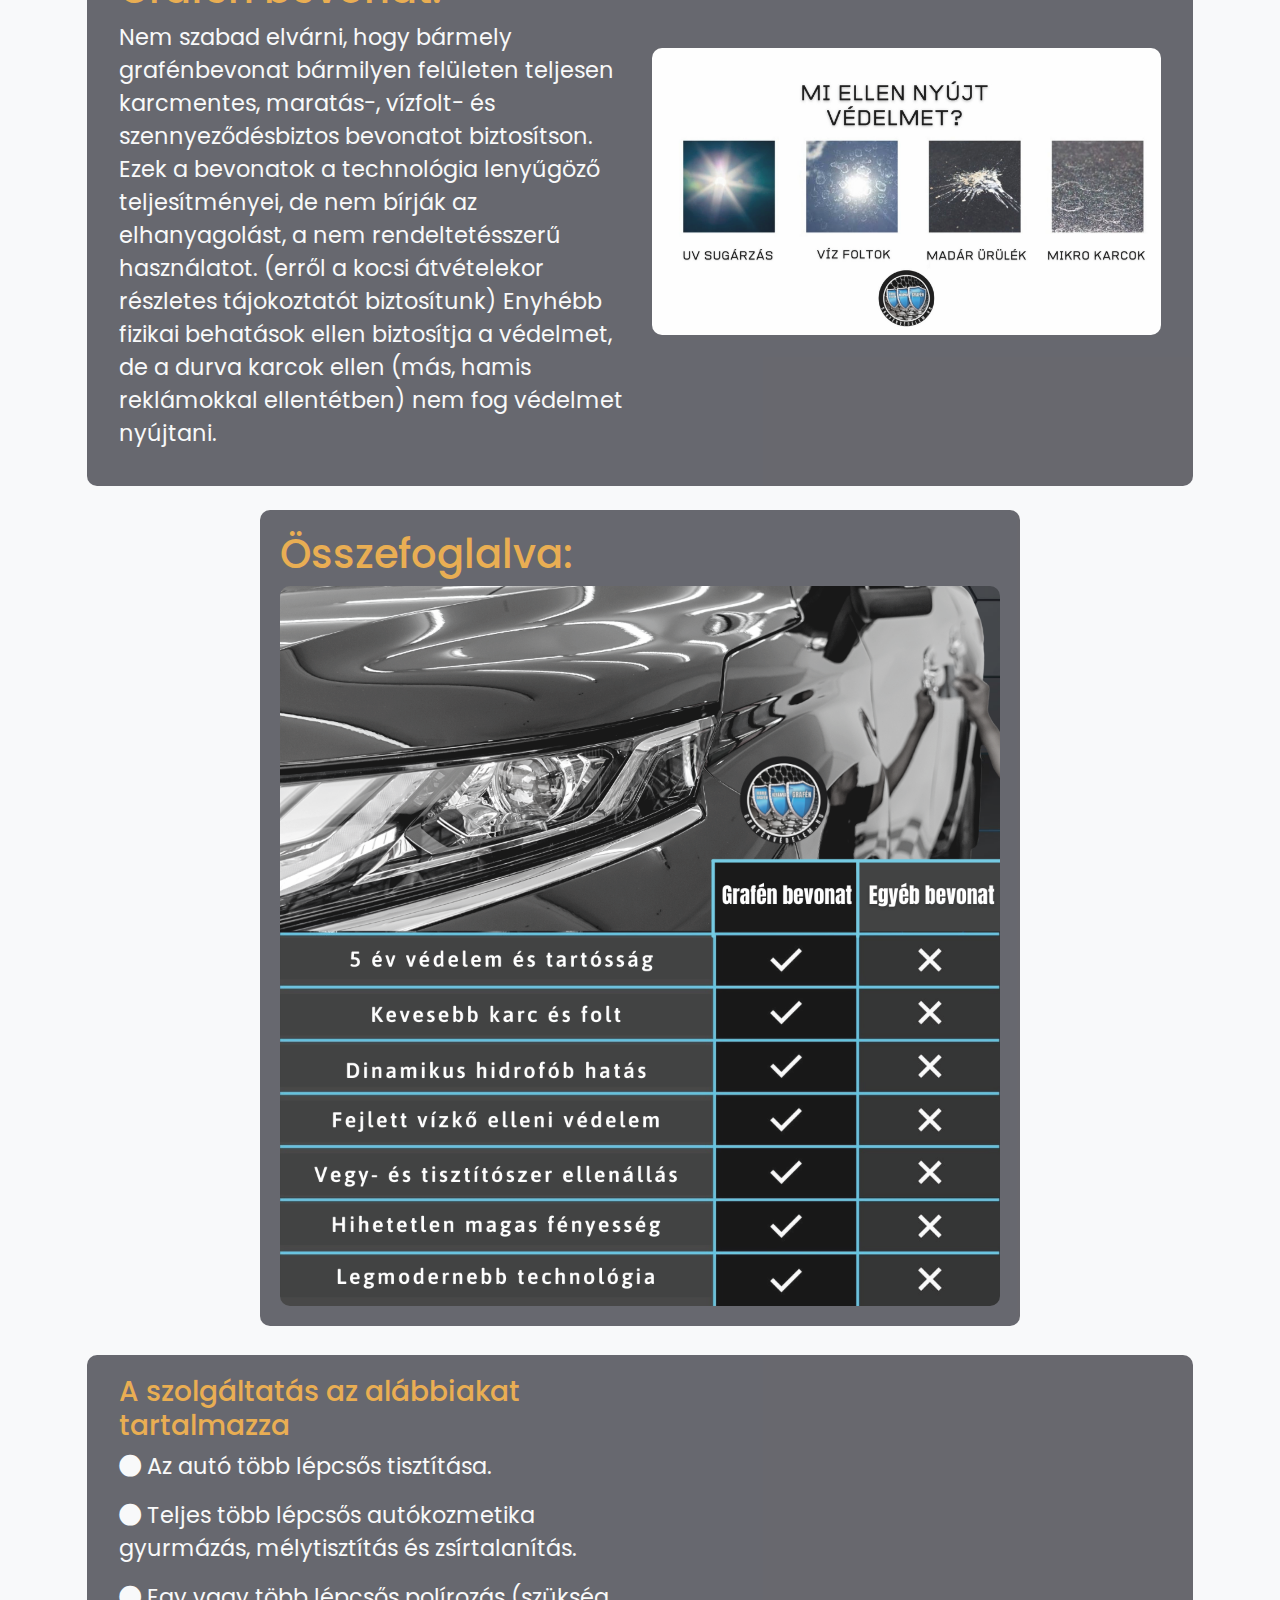
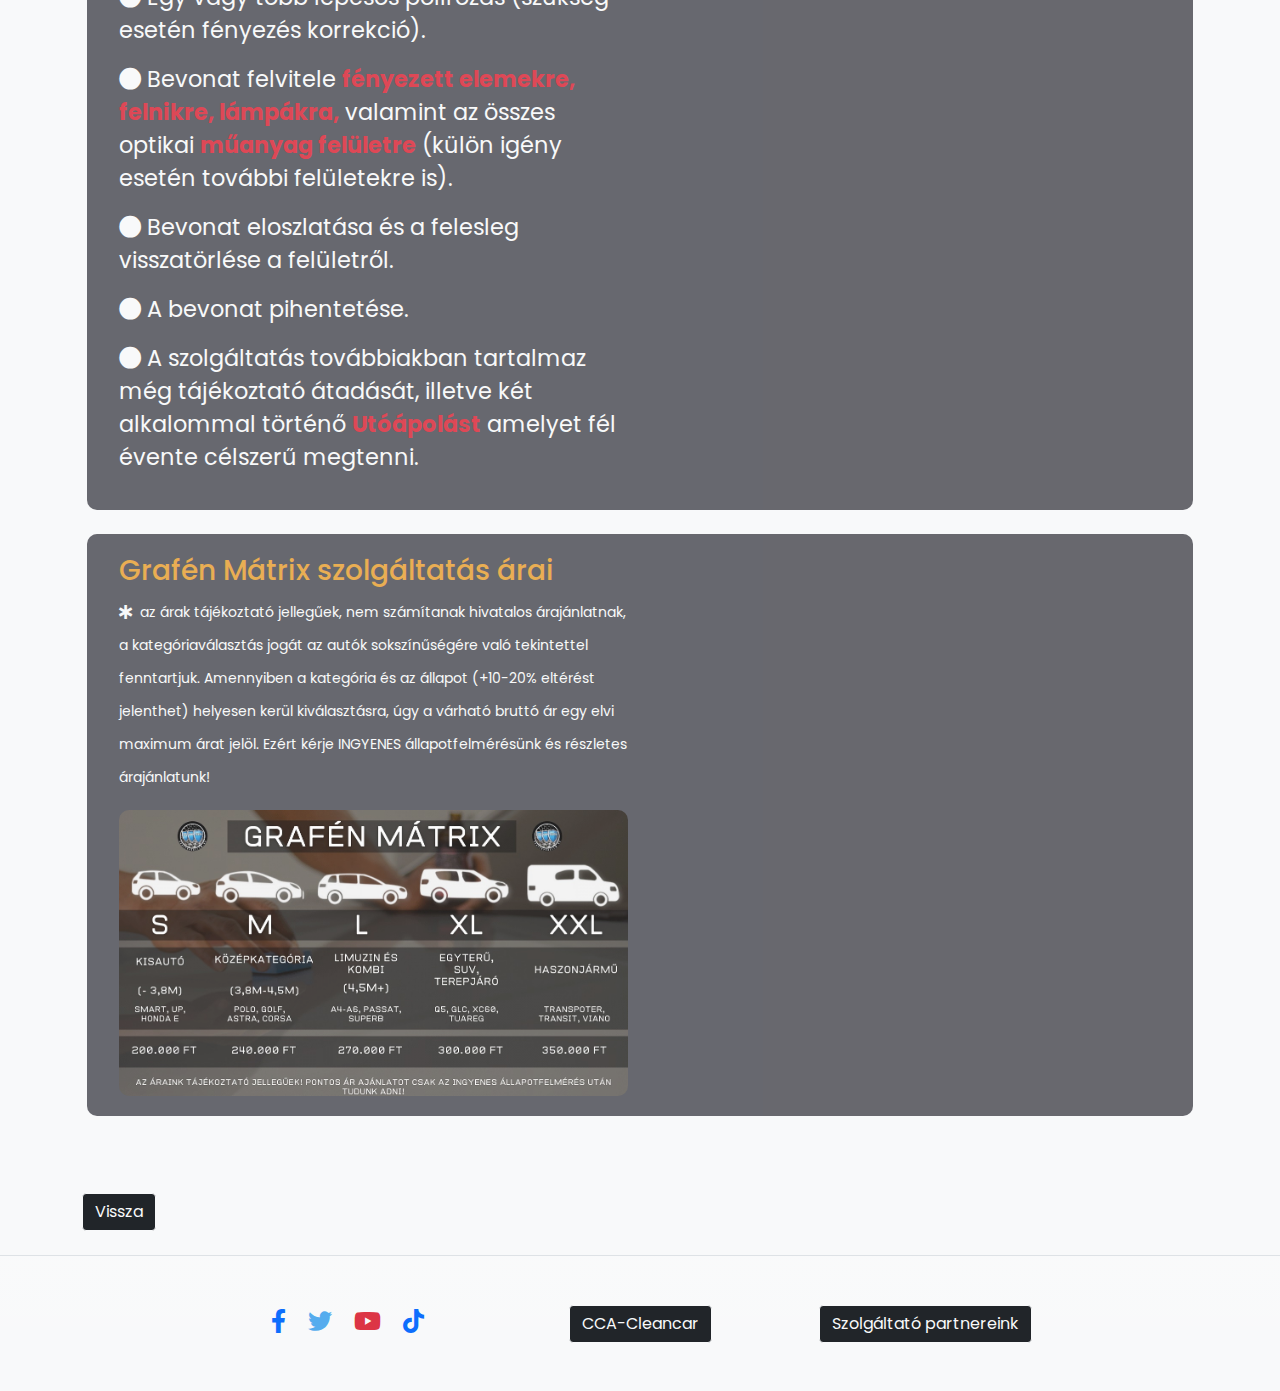
==== commit db03aa73: "almost done" ====
--- a/grafen.html
+++ b/grafen.html
@@ -19,8 +19,8 @@
 		<div class="container-lg justify-content-center py-5">
 			<div class="row justify-content-center py-5">
 				<div class="col-lg-8 text-center">
-					<p class="banner-text">CCA</p>
-					<h1 class=" mb-5 text-banner">Grafénvédelem.hu</h1>
+					<p class="banner-text"></p>
+					<h1 class=" mb-5 text-banner"></h1>
 					
 				</div>
 			</div>
--- a/css/main.css
+++ b/css/main.css
@@ -12,9 +12,13 @@
 }
 
 .main {
-	background: url("../img/img/kezdokep3.jpg") fixed no-repeat center;
-	max-width: 100%;
-	height: 100vh;
+	background-image: url("../img/img/keramia/oldalfokep.png");
+	height: 700px;
+	background-size: cover;
+	background-position: center;
+  	display: table;
+  	text-align: center;
+    width: 100vw;
 }
 
 .banner-text {
@@ -75,11 +79,21 @@
 	}
 	
 	.main {
-	height: 600px;
+	background-image: url("../img/img/keramia/oldalfokep.png");
+	height: 200px;
 	background-size: cover;
+	background-position: center;
   	display: table;
   	text-align: center;
-    width: 100%;
+    width: 100vw;
+	}
+	
+	.article-1 {
+		text-align: center;
+	}
+	
+	.article-1 p {
+		line-height: 30px;
 	}
 }
 
@@ -97,4 +111,5 @@
 	opacity: 0.9;
 	/*-webkit-box-shadow: 5px 5px 5px 0px #000000, inset 4px 4px 15px 0px #000000, 9px 12px 15px 5px rgba(0,0,0,0); 
 	box-shadow: 5px 5px 5px 0px #000000, inset 4px 4px 15px 0px #000000, 9px 12px 15px 5px rgba(0,0,0,0);*/
+	
 }
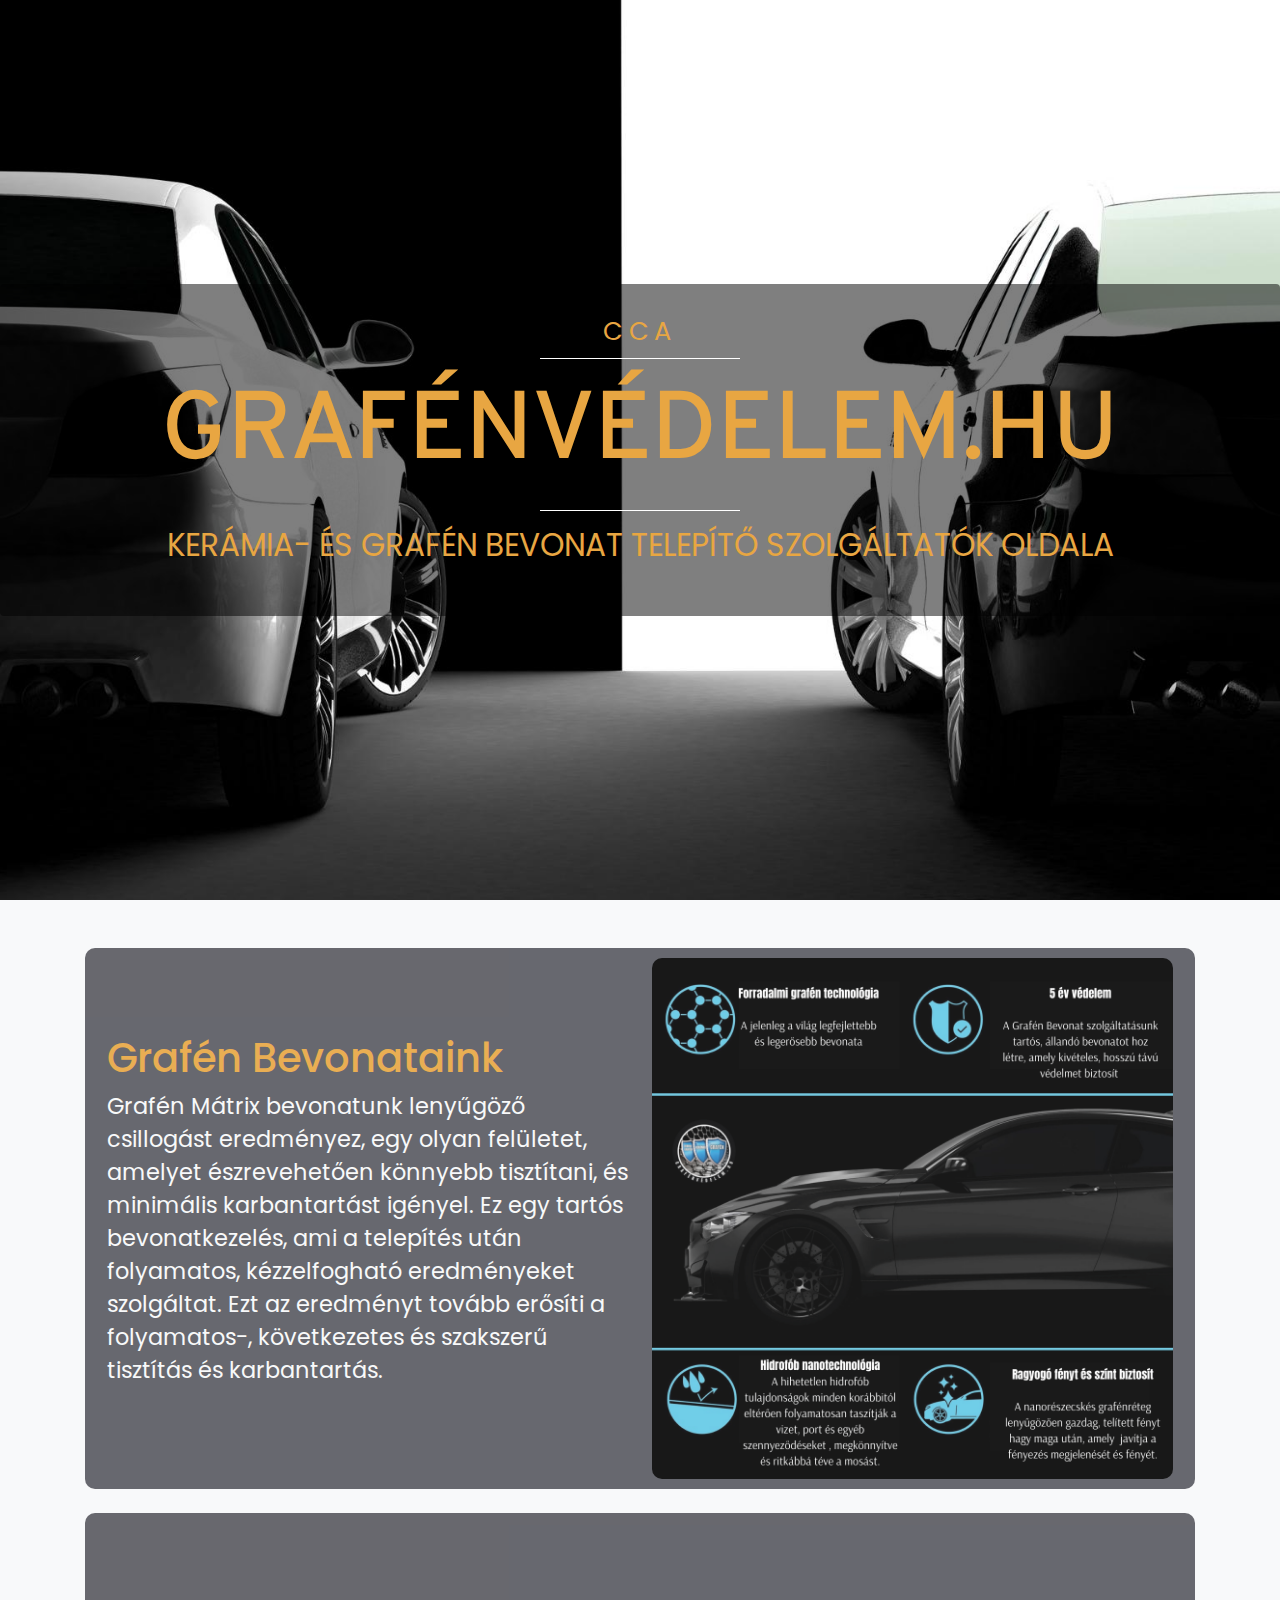
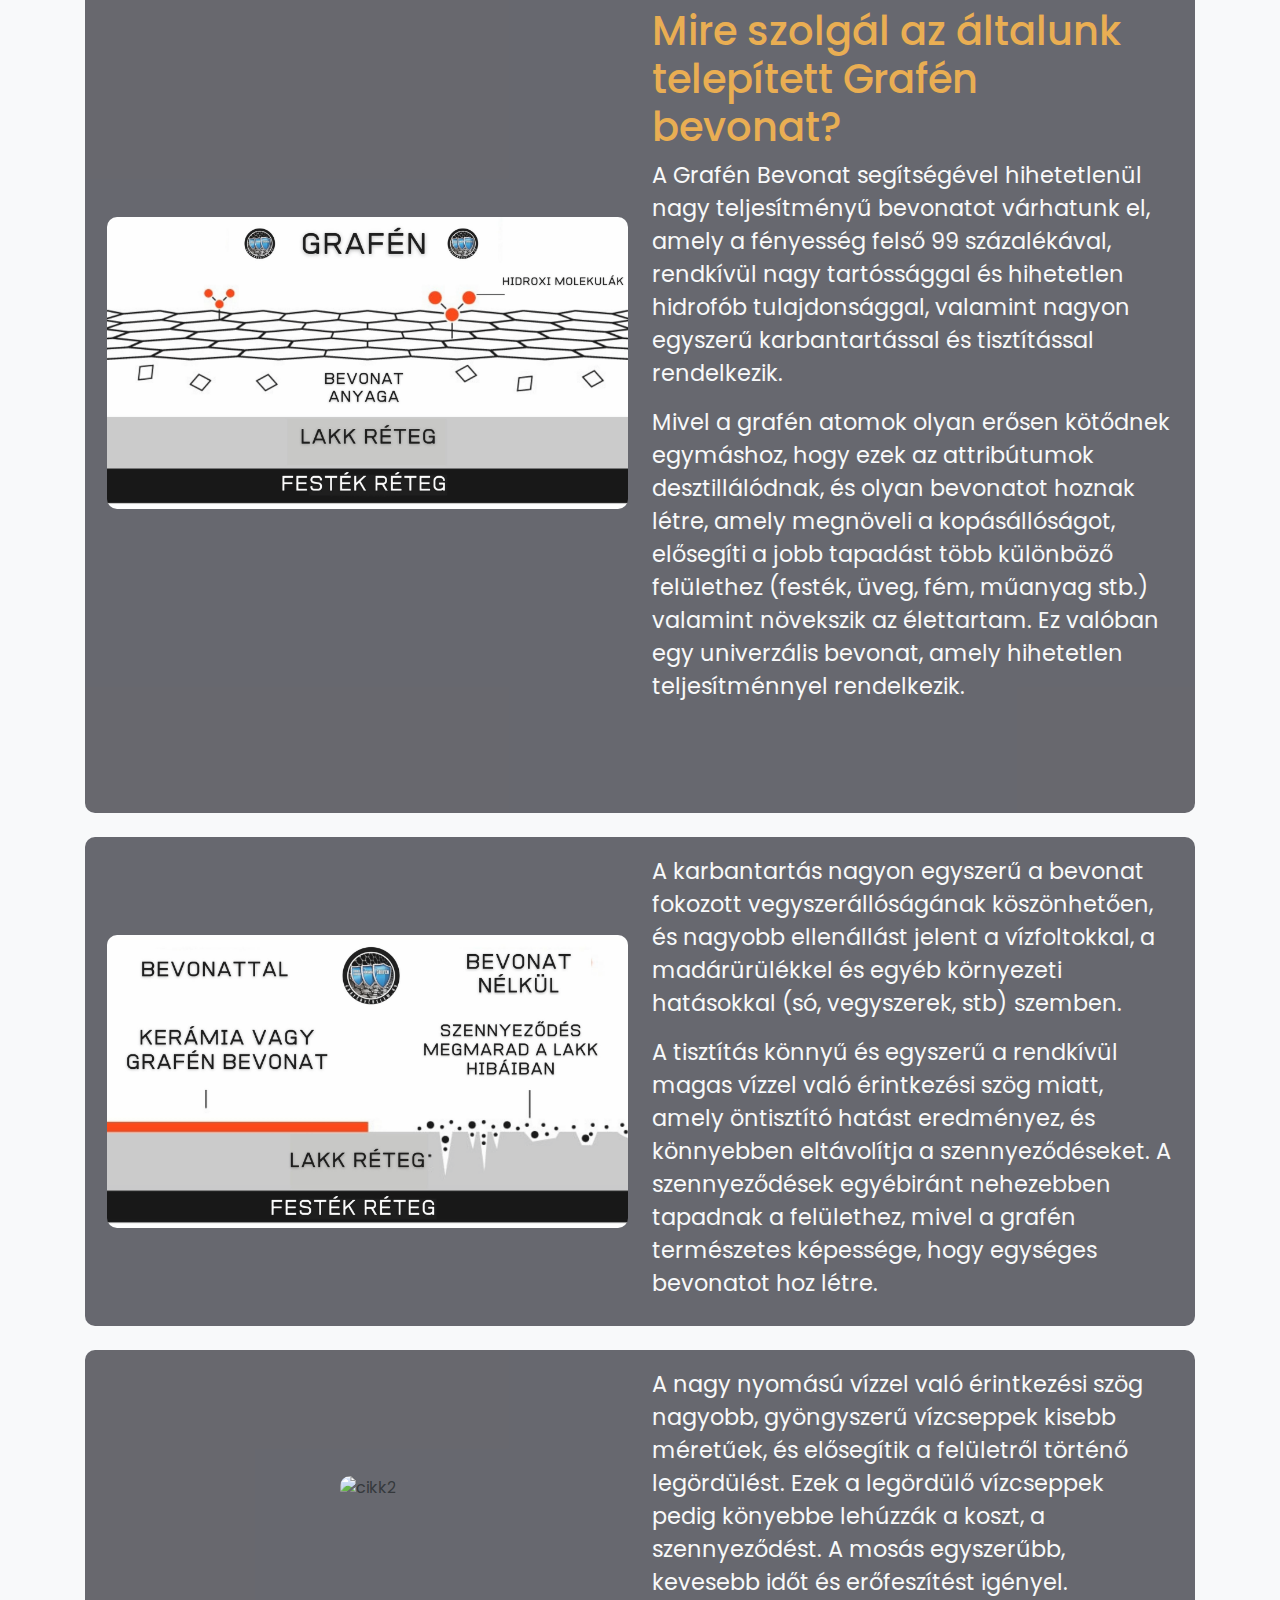
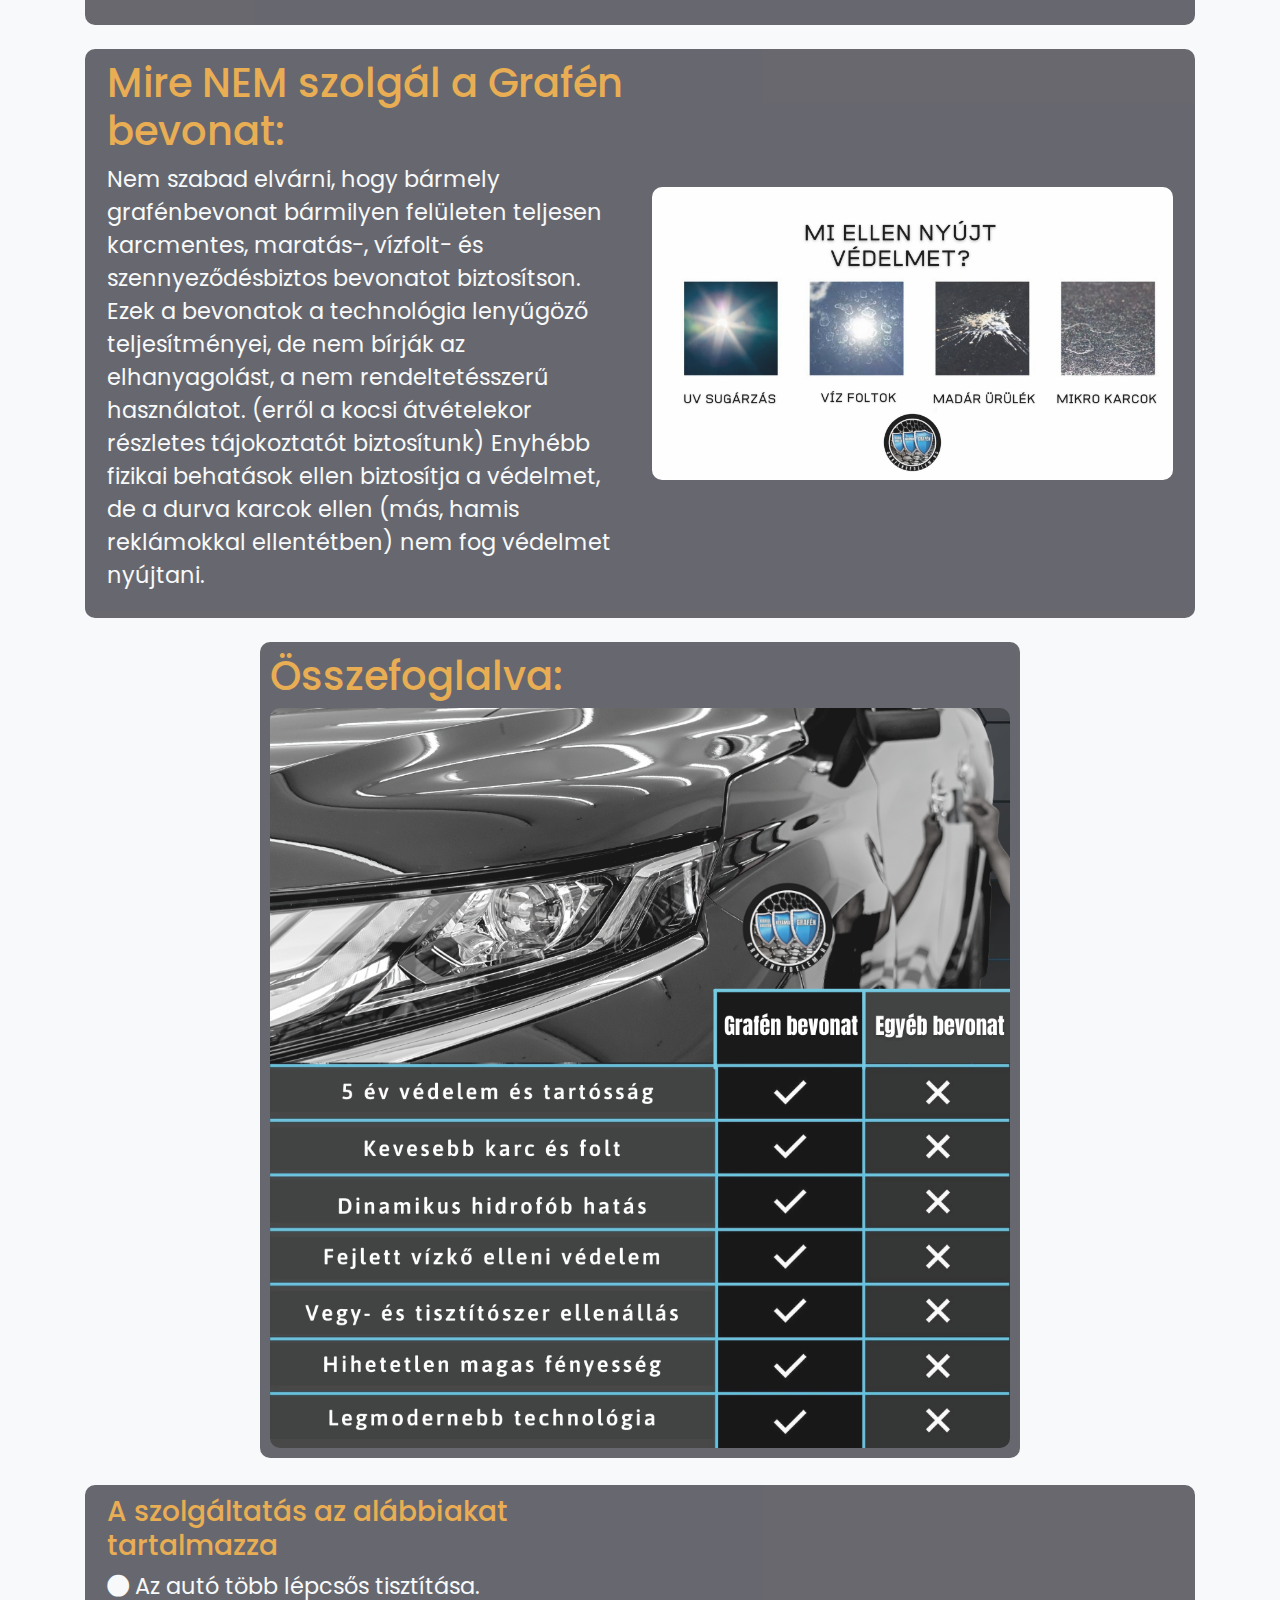
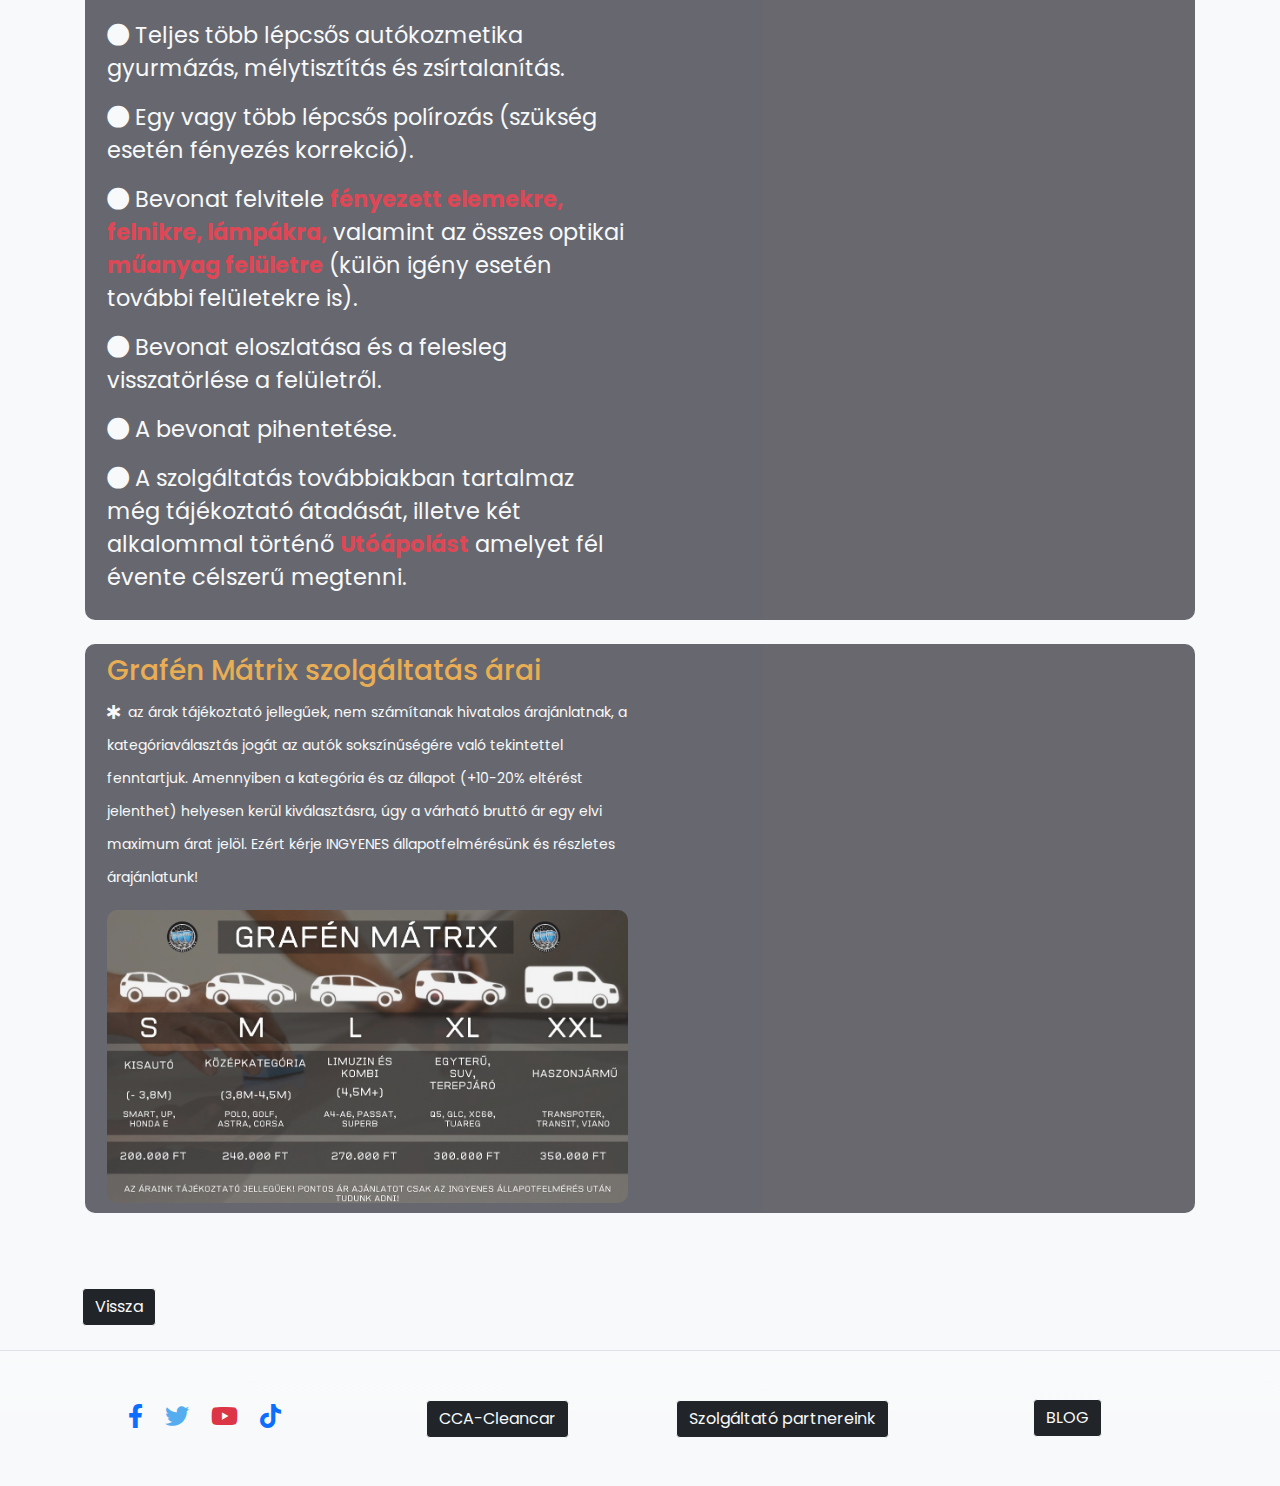
==== commit 86de6e90: "coming soon" ====
--- a/grafen.html
+++ b/grafen.html
@@ -15,17 +15,16 @@
 <body class="bg-light">
 	
 <!-- Home Section Start -->
-	<section class="main">
-		<div class="container-lg justify-content-center py-5">
-			<div class="row justify-content-center py-5">
-				<div class="col-lg-8 text-center">
-					<p class="banner-text"></p>
-					<h1 class=" mb-5 text-banner"></h1>
-					
-				</div>
-			</div>
-		</div>
-	</section>
+<header class="banner">
+    <div class="main-banner">
+      	<div class="main-banner-text">
+        	<div class="tagline">CCA</div>
+        		<h1>Grafénvédelem.hu</h1>
+		  	<div class="tagline"></div>
+	    		<p class="header-text">kerámia- és grafén bevonat telepítő szolgáltatók oldala</p>
+      	</div>
+    </div>
+</header>
 <!-- Home Section End -->
 	
 <!-- SERVICES SECTION START -->
@@ -150,7 +149,7 @@
 <!-- SERVICES SECTION END -->
 	
 <!-- FOOTER SECTION START -->
-	<footer class="footer border-top bg-gradient justify-content-center">
+	<footer class="footer border-top bg-gradient justify-content-center min-vw-100">
 		<div class="container-lg py-4">
 			<div class="row justify-content-center text-center">
 				<div class="col-lg-3 col-md-6 py-4">
@@ -179,6 +178,11 @@
                          <a href="#" target="_blank" class="btn btn-outline-light bg-dark">Szolgáltató partnereink</a>
                     </div>
 				</div>
+				<div class="col-lg-3 col-md-6 py-4">
+			 		<div class="footer-button">
+                         <a href="#" target="_blank" class="btn btn-outline-light bg-dark">BLOG</a>
+                    </div>
+				</div>
 			</div>
 		</div>
 </footer>
--- a/css/main.css
+++ b/css/main.css
@@ -1,5 +1,4 @@
-@import url('https://fonts.googleapis.com/css2?family=Poppins:wght@200;300;400&display=swap');
-
+@import url('https://fonts.googleapis.com/css2?family=Overpass:wght@300&family=Poppins:wght@200;300;400&display=swap');
 * {
 	box-sizing: border-box;
 	margin: 0;
@@ -12,10 +11,10 @@
 }
 
 .main {
-	background-image: url("../img/img/keramia/oldalfokep.png");
-	height: 700px;
+	height: 1100px;
 	background-size: cover;
 	background-position: center;
+	background-attachment: fixed;
   	display: table;
   	text-align: center;
     width: 100vw;
@@ -40,6 +39,14 @@
 p {
 	font-size: 1.4rem;
 	line-height: 33px
+}
+
+h1 {
+	font-family: 'Overpass', sans-serif;
+}
+
+.header-text, h1 {
+	text-transform: uppercase
 }
 
 
@@ -57,6 +64,12 @@
 	color: rgba(232,166,66,1.00);
 }
 
+h4 {
+	font-size: 1.75rem;
+	color: aliceblue;
+	font-weight: 600;
+}
+
 img {
 	border-radius: 10px;
 }
@@ -73,43 +86,133 @@
 }
 
 @media screen and (max-width: 576px) {
-	.text-banner {
-		font-size: 1.7rem;
-		letter-spacing: 1px;
+	
+	
+	.main {
+	background-image: url("../img/img/keramia/oldalfokep.png") no-repeat;
+	width: 100vw;
+	height: 90px;
+	background-size: cover;
+	background-position: center;
+
+
+
 	}
 	
-	.main {
-	background-image: url("../img/img/keramia/oldalfokep.png");
-	height: 200px;
+
+	
+	.article-1 p {
+		line-height: 25px;
+		
+	}
+	
+	
+}
+
+/* -------------------
+
+	  Grafen CSS 
+
+----------------------*/
+	
+.article-1 {
+	background-color:rgba(26,26,36,0.72);
+	border-radius: 10px;
+	margin: 0px 3px 3px;
+	padding: 10px;
+	opacity: 0.9;
+	/*-webkit-box-shadow: 5px 5px 5px 0px #000000, inset 4px 4px 15px 0px #000000, 9px 12px 15px 5px rgba(0,0,0,0); 
+	box-shadow: 5px 5px 5px 0px #000000, inset 4px 4px 15px 0px #000000, 9px 12px 15px 5px rgba(0,0,0,0);*/
+}
+
+/* -------------------
+
+	  BANNER 
+
+----------------------*/
+	
+
+.banner {
+	background-image: url("../img/img/kezdokep3.jpg");
+	height: 455px;
 	background-size: cover;
 	background-position: center;
   	display: table;
   	text-align: center;
-    width: 100vw;
+    width: 100%;
+}
+
+.main-banner {
+    display: table-cell;
+  	vertical-align: middle;
+    
+}
+
+.main-banner-text {
+  margin: 0 auto;
+  padding: .620rem;
+  color: hsla(0,0%,100%,.9);
+  background: hsla(100,0%,0%,.5);
+}
+
+.main-banner-text {
+  font-size: 2.50rem;
+  color: rgba(232,166,66,1.00);
+  margin-bottom: 0; 
+}
+
+.tagline {
+  font-size: 1rem;
+  letter-spacing: .35rem;
+}
+
+.tagline::after {
+  display: block;
+  content: "";
+  background-color: #fff;
+  height: 1px;
+  width: 12.515625rem;
+  margin: .5rem auto;
+}
+
+
+
+/* Media Query: Banner */
+
+@media screen and (min-width: 768px) {
+
+  .banner {
+    background-color:rgba(96,96,96,1.00);
+	  height: 100vh;
+  }
+
+}
+
+@media screen and (min-width: 768px) {
+
+  .main-banner-text {
+    padding: 1.75rem;
+    border-radius: 4px;
+    width: 100%;
+  }
+
+  .main-banner-text h1 {
+    font-size: 6rem;
+	  padding: 10px;
+  }
+	.header-text {
+		font-size: 1.95rem;
+		padding: 10px;
 	}
-	
-	.article-1 {
-		text-align: center;
-	}
-	
-	.article-1 p {
-		line-height: 30px;
-	}
-}
-
-/* -------------------
-
-	  Grafen CSS 
-
-----------------------*/
-	
-.article-1 {
-	background-color:rgba(26,26,36,0.72);
-	border-radius: 10px;
-	margin: 0px 5px 5px;
-	padding: 20px;
-	opacity: 0.9;
-	/*-webkit-box-shadow: 5px 5px 5px 0px #000000, inset 4px 4px 15px 0px #000000, 9px 12px 15px 5px rgba(0,0,0,0); 
-	box-shadow: 5px 5px 5px 0px #000000, inset 4px 4px 15px 0px #000000, 9px 12px 15px 5px rgba(0,0,0,0);*/
-	
-}
+
+}
+
+@media screen and (min-width: 768px) {
+
+  .tagline {
+	font-size: 1.6rem;
+    text-transform: uppercase;
+  }
+
+}
+
